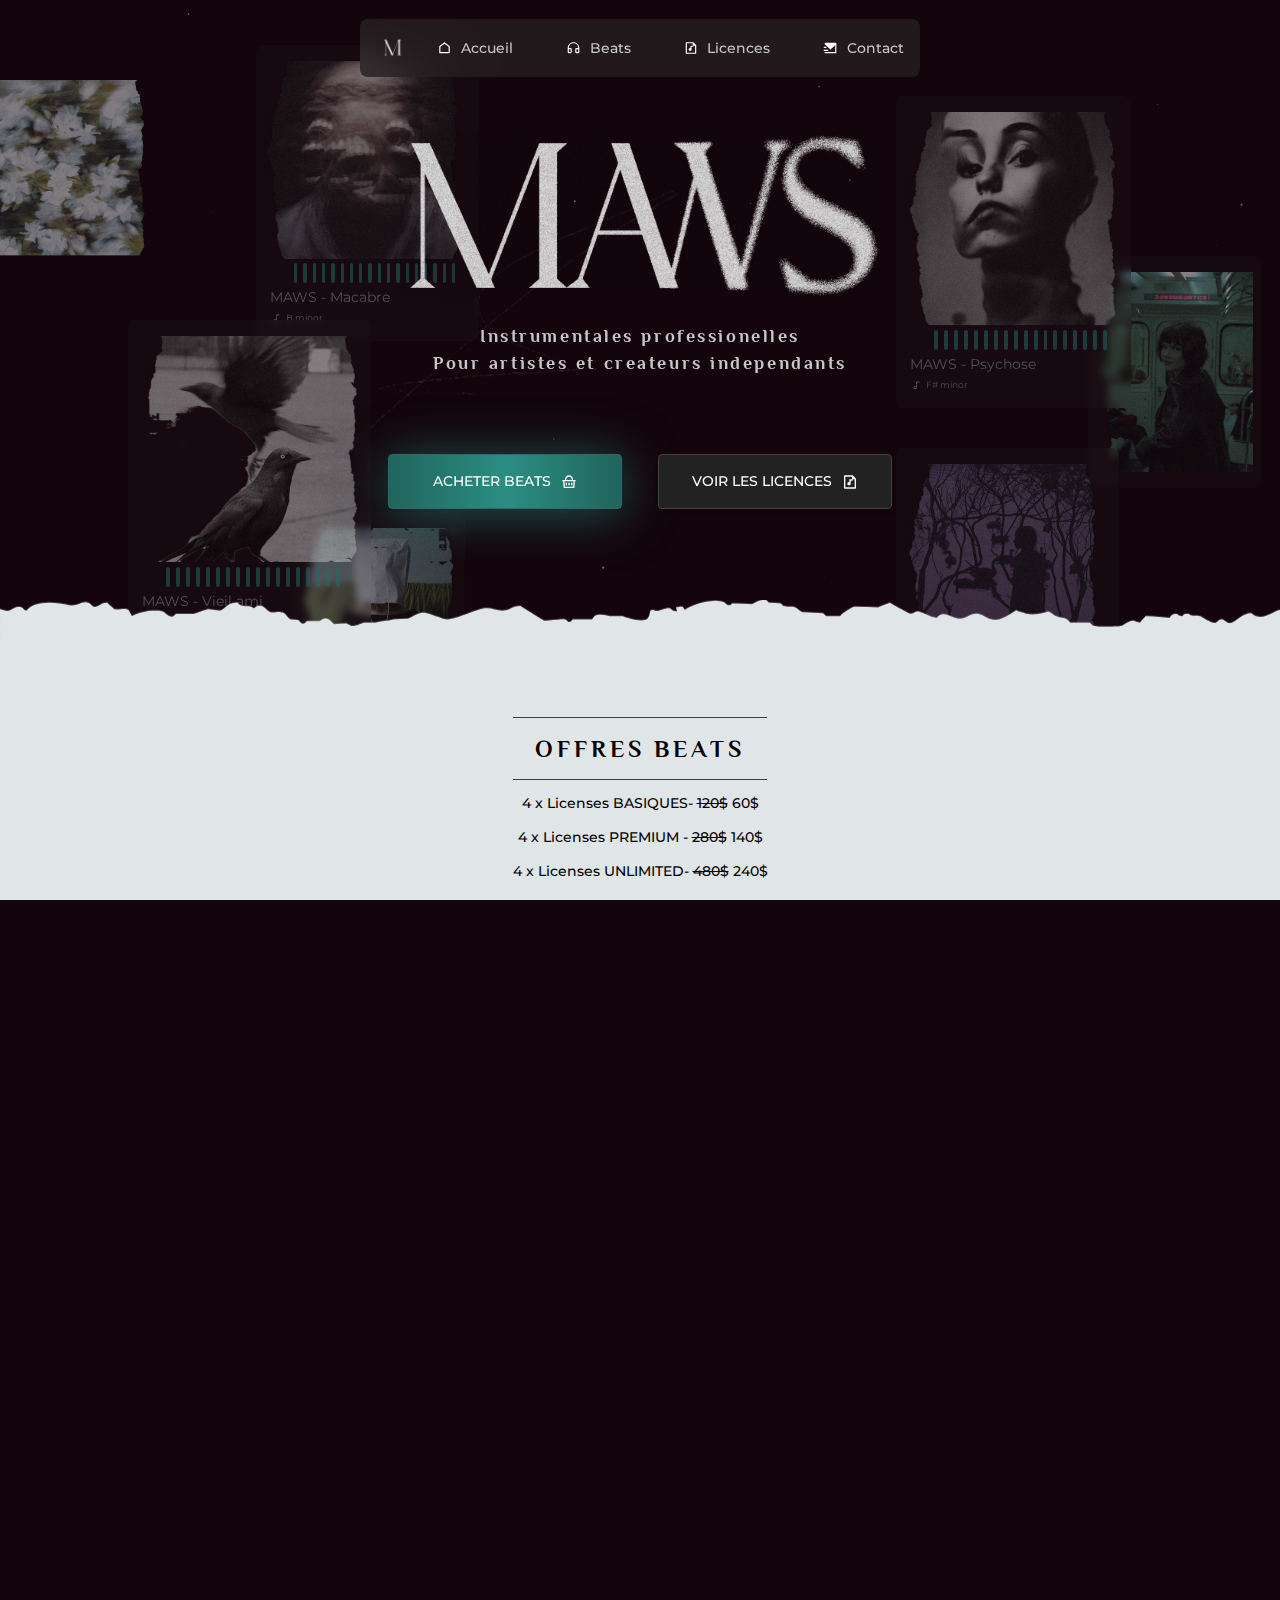
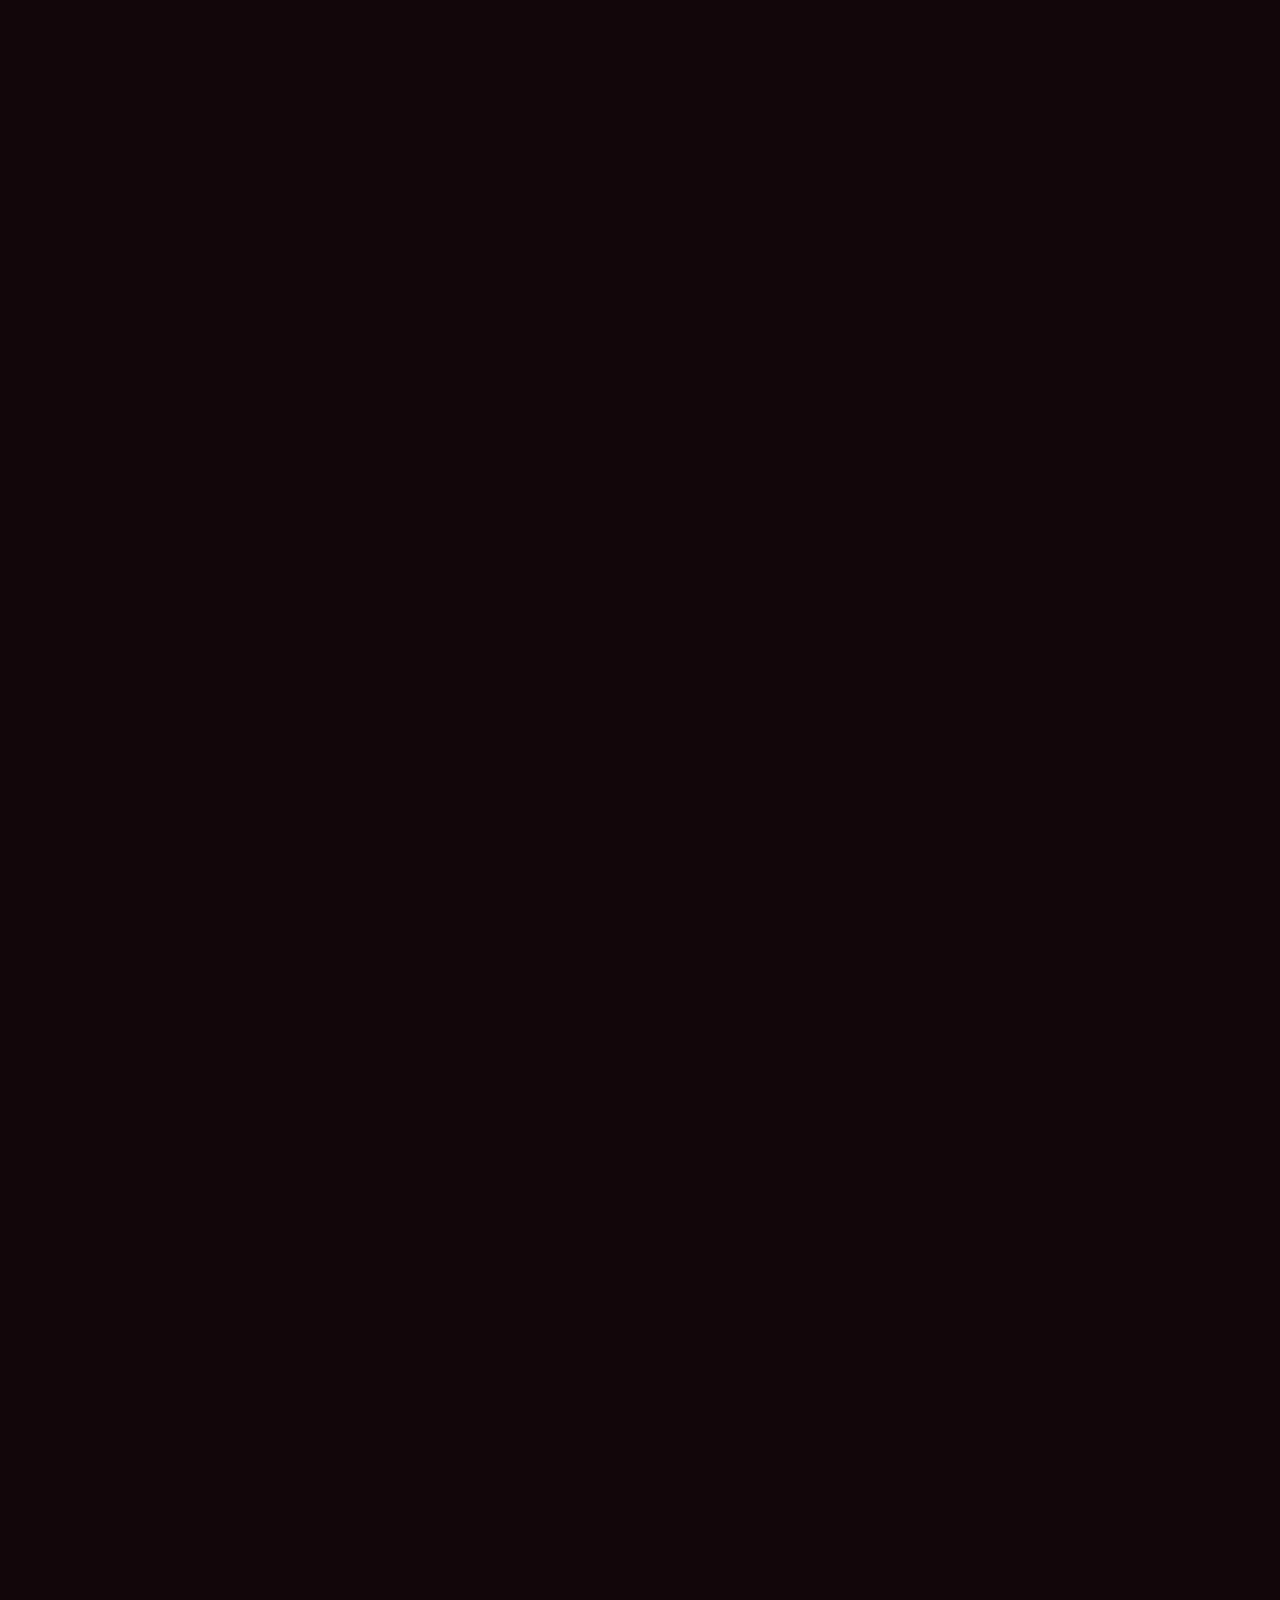
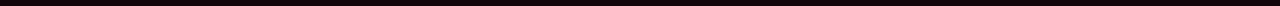
==== index.html @ e6efc9a7 "Initial commit" ====
<!DOCTYPE html>
<html lang="en">
<head>
    <meta charset="UTF-8">
    <meta name="viewport" content="width=device-width, initial-scale=1.0">
    <title>Mawsbeats - Instrumentales professionelles</title>
    <link rel="icon" type="image/x-icon" href="/assets/images/logo.png">
    <link rel="stylesheet" href="./css/style.css">
    <link rel="preconnect" href="https://fonts.googleapis.com">
    <link rel="preconnect" href="https://fonts.gstatic.com" crossorigin>
    <link href="https://fonts.googleapis.com/css2?family=Montserrat:wght@500&display=swap" rel="stylesheet">
    <link href="https://fonts.googleapis.com/css2?family=Philosopher:ital,wght@0,400;0,700;1,400;1,700&
    display=swap" rel="stylesheet">
      <meta name="description" content="Instrumentales professionelles pour artistes et createurs independants">
</head>
<body> 
        <div class="bg"></div>
        <div id="particles-js"></div>
        <script src="particles.js"></script>

        <section class="header-container">

            <header>
                <a href="index.html">
                    <img class="logo" src="/assets/images/logo.webp" alt="">
                </a>

                <div class="items-right">
                    <a href="index.html" class="nav-link responsive-hide">
                        <svg width="17" height="16" viewBox="0 0 17 16" fill="none" xmlns="http://www.w3.org/2000/svg">
                        <g id="Frame">
                        <path id="Vector" d="M14.5156 13.3333C14.5156 13.7015 14.2172 14 13.849 14H3.18229C2.81411 14 2.51562 13.7015 2.51562 13.3333V6.32604C2.51562 6.12031 2.61061 5.92611 2.773 5.79981L8.10636 1.65166C8.34709 1.46442 8.68416 1.46442 8.92489 1.65166L14.2582 5.79981C14.4206 5.92611 14.5156 6.12031 14.5156 6.32604V13.3333ZM13.1823 12.6666V6.6521L8.51562 3.02247L3.84896 6.6521V12.6666H13.1823Z" fill="white"/>
                        </g>
                        </svg>
                        Accueil
                    </a>
                    <a href="#jump-to-beatstarz" class="nav-link">
                        <svg width="17" height="16" viewBox="0 0 17 16" fill="none" xmlns="http://www.w3.org/2000/svg">
                            <g id="Frame">
                            <path id="Vector" d="M8.5153 2.66683C5.56978 2.66683 3.18197 5.05464 3.18197 8.00016H5.18197C5.91835 8.00016 6.5153 8.5971 6.5153 9.3335V12.6668C6.5153 13.4032 5.91835 14.0002 5.18197 14.0002H3.18197C2.44559 14.0002 1.84863 13.4032 1.84863 12.6668V8.00016C1.84863 4.31826 4.8334 1.3335 8.5153 1.3335C12.1972 1.3335 15.182 4.31826 15.182 8.00016V12.6668C15.182 13.4032 14.585 14.0002 13.8486 14.0002H11.8486C11.1122 14.0002 10.5153 13.4032 10.5153 12.6668V9.3335C10.5153 8.5971 11.1122 8.00016 11.8486 8.00016H13.8486C13.8486 5.05464 11.4608 2.66683 8.5153 2.66683ZM3.18197 9.3335V12.6668H5.18197V9.3335H3.18197ZM11.8486 9.3335V12.6668H13.8486V9.3335H11.8486Z" fill="white"/>
                            </g>
                            </svg>                    
                        Beats
                    </a>
                    <a href="licences.html" class="nav-link">
                        <svg width="16" height="16" viewBox="0 0 16 16" fill="none" xmlns="http://www.w3.org/2000/svg">
                            <g id="Frame">
                            <path id="Vector" d="M10.6667 5.33301V6.66634H8.66667V9.66634C8.66667 10.5868 7.92047 11.333 7 11.333C6.07953 11.333 5.33333 10.5868 5.33333 9.66634C5.33333 8.74587 6.07953 7.99967 7 7.99967C7.11413 7.99967 7.2256 8.01114 7.33333 8.03301V5.33301H10V2.66634H3.33333V13.333H12.6667V5.33301H10.6667ZM2 1.99421C2 1.62904 2.29833 1.33301 2.66567 1.33301H10.6667L13.9998 4.66634L14 13.9947C14 14.3656 13.7034 14.6663 13.3377 14.6663H2.66227C2.29651 14.6663 2 14.3628 2 14.0051V1.99421Z" fill="white"/>
                            </g>
                            </svg>
                            
                        Licences
                    </a>
                    <a href="#jump-to-footer" class="nav-link responsive-hide">
                        <svg width="17" height="16" viewBox="0 0 17 16" fill="none" xmlns="http://www.w3.org/2000/svg">
                            <g id="Frame" clip-path="url(#clip0_1729_11267)">
                            <path id="Vector" d="M1.84896 3.66667V2.66227C1.84896 2.29651 2.1525 2 2.51016 2H14.5211C14.8863 2 15.1823 2.29663 15.1823 2.66227V13.3377C15.1823 13.7035 14.8788 14 14.5211 14H2.51016C2.14499 14 1.84896 13.7034 1.84896 13.3377V12.6667H13.849V4.86667L8.51562 9.66667L1.84896 3.66667ZM0.515625 6.66667H3.84896V8H0.515625V6.66667ZM0.515625 10H5.84896V11.3333H0.515625V10Z" fill="white"/>
                            </g>
                            <defs>
                            <clipPath id="clip0_1729_11267">
                            <rect width="16" height="16" fill="white" transform="translate(0.515625)"/>
                            </clipPath>
                            </defs>
                            </svg>                        
                        Contact
                    </a>
                </div>
            </header>

        </section>  

        <section class="hero-banner parallax-wrap">

            <span><img src="/assets/images/1.png" alt=""></span>
            <span>
                <img src="/assets/images/2.png" alt="">
                <ul id="audio-wave">
                    <li></li>
                    <li></li>
                    <li></li>
                    <li></li>
                    <li></li>
                    <li></li>
                    <li></li>
                    <li></li>
                    <li></li>
                    <li></li>
                    <li></li>
                    <li></li>
                    <li></li>
                    <li></li>
                    <li></li>
                    <li></li>
                    <li></li>
                    <li></li>
                </ul>
                <p class="beat-title">MAWS - Macabre</p>
                <div class="key">
                    <svg width="12" height="12" viewBox="0 0 11 10" fill="none" xmlns="http://www.w3.org/2000/svg">
                    <g id="Frame">
                    <path id="Vector" d="M5.62024 5.90294V1.83203H8.71155V2.60486H6.39307V7.24182C6.39307 8.09545 5.70104 8.78748 4.84741 8.78748C3.99377 8.78748 3.30176 8.09545 3.30176 7.24182C3.30176 6.3882 3.99377 5.69617 4.84741 5.69617C5.12895 5.69617 5.39291 5.77144 5.62024 5.90294ZM4.84741 8.01465C5.27424 8.01465 5.62024 7.66866 5.62024 7.24182C5.62024 6.81499 5.27424 6.469 4.84741 6.469C4.42059 6.469 4.07459 6.81499 4.07459 7.24182C4.07459 7.66866 4.42059 8.01465 4.84741 8.01465Z" fill="#515151"/>
                    </g>
                    </svg>
                    <p>B minor</p>
                </div>
            </span>
            <span>
                <img src="/assets/images/3.png" alt="">
                <ul>
                    <li></li>
                    <li></li>
                    <li></li>
                    <li></li>
                    <li></li>
                    <li></li>
                    <li></li>
                    <li></li>
                    <li></li>
                    <li></li>
                    <li></li>
                    <li></li>
                    <li></li>
                    <li></li>
                    <li></li>
                    <li></li>
                    <li></li>
                    <li></li>
                </ul>
                <p class="beat-title">MAWS - Vieil ami</p>
                <div class="key">
                    <svg width="12" height="12" viewBox="0 0 11 10" fill="none" xmlns="http://www.w3.org/2000/svg">
                    <g id="Frame">
                    <path id="Vector" d="M5.62024 5.90294V1.83203H8.71155V2.60486H6.39307V7.24182C6.39307 8.09545 5.70104 8.78748 4.84741 8.78748C3.99377 8.78748 3.30176 8.09545 3.30176 7.24182C3.30176 6.3882 3.99377 5.69617 4.84741 5.69617C5.12895 5.69617 5.39291 5.77144 5.62024 5.90294ZM4.84741 8.01465C5.27424 8.01465 5.62024 7.66866 5.62024 7.24182C5.62024 6.81499 5.27424 6.469 4.84741 6.469C4.42059 6.469 4.07459 6.81499 4.07459 7.24182C4.07459 7.66866 4.42059 8.01465 4.84741 8.01465Z" fill="#515151"/>
                    </g>
                    </svg>
                    <p>D# minor</p>
                </div>
            </span>
            <span><img src="/assets/images/4.png" alt=""></span>
            <span>
                <img src="/assets/images/5.png" alt="">
                <ul>
                    <li></li>
                    <li></li>
                    <li></li>
                    <li></li>
                    <li></li>
                    <li></li>
                    <li></li>
                    <li></li>
                    <li></li>
                    <li></li>
                    <li></li>
                    <li></li>
                    <li></li>
                    <li></li>
                    <li></li>
                    <li></li>
                    <li></li>
                    <li></li>
                </ul>
                <p class="beat-title">MAWS - Psychose</p>
                <div class="key">
                    <svg width="12" height="12" viewBox="0 0 11 10" fill="none" xmlns="http://www.w3.org/2000/svg">
                    <g id="Frame">
                    <path id="Vector" d="M5.62024 5.90294V1.83203H8.71155V2.60486H6.39307V7.24182C6.39307 8.09545 5.70104 8.78748 4.84741 8.78748C3.99377 8.78748 3.30176 8.09545 3.30176 7.24182C3.30176 6.3882 3.99377 5.69617 4.84741 5.69617C5.12895 5.69617 5.39291 5.77144 5.62024 5.90294ZM4.84741 8.01465C5.27424 8.01465 5.62024 7.66866 5.62024 7.24182C5.62024 6.81499 5.27424 6.469 4.84741 6.469C4.42059 6.469 4.07459 6.81499 4.07459 7.24182C4.07459 7.66866 4.42059 8.01465 4.84741 8.01465Z" fill="#515151"/>
                    </g>
                    </svg>
                    <p>F# minor</p>
                </div>
            </span>
            <span><img src="/assets/images/6.png" alt=""></span>
            <span>
                <img src="/assets/images/7.png" alt="">
                <ul>
                    <li></li>
                    <li></li>
                    <li></li>
                    <li></li>
                    <li></li>
                    <li></li>
                    <li></li>
                    <li></li>
                    <li></li>
                    <li></li>
                    <li></li>
                    <li></li>
                    <li></li>
                    <li></li>
                    <li></li>
                    <li></li>
                    <li></li>
                    <li></li>
                </ul>
                <p class="beat-title">MAWS - Faire semblant</p>
                <div class="key">
                    <svg width="12" height="12" viewBox="0 0 11 10" fill="none" xmlns="http://www.w3.org/2000/svg">
                    <g id="Frame">
                    <path id="Vector" d="M5.62024 5.90294V1.83203H8.71155V2.60486H6.39307V7.24182C6.39307 8.09545 5.70104 8.78748 4.84741 8.78748C3.99377 8.78748 3.30176 8.09545 3.30176 7.24182C3.30176 6.3882 3.99377 5.69617 4.84741 5.69617C5.12895 5.69617 5.39291 5.77144 5.62024 5.90294ZM4.84741 8.01465C5.27424 8.01465 5.62024 7.66866 5.62024 7.24182C5.62024 6.81499 5.27424 6.469 4.84741 6.469C4.42059 6.469 4.07459 6.81499 4.07459 7.24182C4.07459 7.66866 4.42059 8.01465 4.84741 8.01465Z" fill="#515151"/>
                    </g>
                    </svg>
                    <p>B minor</p>
                </div>
            </span>

            <img class="scratch1" src="/assets/images/scratch1.png" alt="">

            <img class="banner-img" src="/assets/images/banner-img.webp" alt="">
            <h3>Instrumentales professionelles <br>
                Pour artistes et createurs independants</h3>
            <div class="button-group">
                <a href="#jump-to-beatstarz"  class="primary-btn main-btn">ACHETER BEATS<svg viewBox="0 0 16 16" fill="none" xmlns="http://www.w3.org/2000/svg">
                    <g id="Frame">
                    <path id="Vector" d="M8.00359 1.33301C10.2127 1.33301 12.0036 3.12387 12.0036 5.33301V5.99967H14.6703V7.33301H13.8923L13.3879 13.3883C13.3591 13.7339 13.0702 13.9997 12.7235 13.9997H3.28367C2.93695 13.9997 2.6481 13.7339 2.61931 13.3883L2.11425 7.33301H1.33691V5.99967H4.00358V5.33301C4.00358 3.12387 5.79444 1.33301 8.00359 1.33301ZM12.5543 7.33301H3.45225L3.89691 12.6663H12.1096L12.5543 7.33301ZM8.67026 8.66634V11.333H7.33693V8.66634H8.67026ZM6.00358 8.66634V11.333H4.67025V8.66634H6.00358ZM11.3369 8.66634V11.333H10.0036V8.66634H11.3369ZM8.00359 2.66634C6.57545 2.66634 5.40953 3.78899 5.34018 5.19991L5.33691 5.33301V5.99967H10.6703V5.33301C10.6703 3.90487 9.54759 2.73895 8.13666 2.66961L8.00359 2.66634Z"/>
                    </g>
                    </svg>
                </a>
                <a href="licences.html"  class="secondary-btn">VOIR LES LICENCES<svg viewBox="0 0 16 16" fill="none" xmlns="http://www.w3.org/2000/svg">
                    <g id="Frame">
                    <path id="Vector" d="M10.6667 5.33301V6.66634H8.66667V9.66634C8.66667 10.5868 7.92047 11.333 7 11.333C6.07953 11.333 5.33333 10.5868 5.33333 9.66634C5.33333 8.74587 6.07953 7.99967 7 7.99967C7.11413 7.99967 7.2256 8.01114 7.33333 8.03301V5.33301H10V2.66634H3.33333V13.333H12.6667V5.33301H10.6667ZM2 1.99421C2 1.62904 2.29833 1.33301 2.66567 1.33301H10.6667L13.9998 4.66634L14 13.9947C14 14.3656 13.7034 14.6663 13.3377 14.6663H2.66227C2.29651 14.6663 2 14.3628 2 14.0051V1.99421Z"/>
                    </g>
                    </svg>
                </a>

            </div>

        </section>

        <section class="home-section2" id="jump-to-beatstarz">   
            <div class="section-title">
                <div class="divider-black"></div>
                    <h2>
                        OFFRES BEATS
                    </h2>
                <div class="divider-black"></div>
            </div>
            <p>4 x Licenses BASIQUES- <s>120$</s> 60$</p>
            <p>4 x Licenses PREMIUM - <s>280$</s> 140$</p>
            <p>4 x Licenses UNLIMITED- <s>480$</s> 240$</p>
            <a class="text-btn" href="">
                <svg width="16" height="16" viewBox="0 0 16 16" fill="none" xmlns="http://www.w3.org/2000/svg">
                    <g id="Frame">
                    <path id="Vector" d="M7.99967 14.6663C4.31777 14.6663 1.33301 11.6815 1.33301 7.99967C1.33301 4.31777 4.31777 1.33301 7.99967 1.33301C11.6815 1.33301 14.6663 4.31777 14.6663 7.99967C14.6663 11.6815 11.6815 14.6663 7.99967 14.6663ZM7.99967 13.333C10.9452 13.333 13.333 10.9452 13.333 7.99967C13.333 5.05415 10.9452 2.66634 7.99967 2.66634C5.05415 2.66634 2.66634 5.05415 2.66634 7.99967C2.66634 10.9452 5.05415 13.333 7.99967 13.333ZM7.33301 4.66634H8.66634V5.99967H7.33301V4.66634ZM7.33301 7.33301H8.66634V11.333H7.33301V7.33301Z"/>
                    </g>
                    </svg>                    
                Comment ça marche ?
            </a>
            <iframe src="https://player.beatstars.com/?storeId=124254" width="100%" height="800" style="max-width:1024px;"> -- none -- </iframe>
            <img class="ripped-paper-top" src="/assets/images/rip.svg" alt="">
            <img class="ripped-paper-bottom" src="/assets/images/rip.svg" alt="">
        </section>

        <section class="section-licences">

            <div class="section-title">
                <div class="divider-white"></div>
                    <h2>
                        LICENCES
                    </h2>
                <div class="divider-white"></div>
            </div>

            <img src="/assets/images/scratch2.png" alt="">

            <h4>
                Des licences transparentes<br>pour les artistes independants
            </h4>

            <div class="card-group">
                <div class="pricecard1">
                    <h4>
                        Basic
                    </h4>
                    <h2>
                        30$
                    </h2>
                    <p>non-exclusive</p>
                    <div class="divider"></div>
                    <div class="card-row-container">
                        <div class="card-row">
                            <svg width="17" height="17" viewBox="0 0 17 17" fill="none" xmlns="http://www.w3.org/2000/svg">
                                <g id="Frame">
                                <path id="Vector" d="M7.16746 10.6595L13.2957 4.53125L14.2385 5.47406L7.16746 12.5451L2.9248 8.3025L3.86761 7.3597L7.16746 10.6595Z" fill="white"/>
                                </g>
                                </svg>                            
                            <p>
                                MP3 + WAV sans tags
                            </p>
                        </div>
                        <div class="card-row">
                            <svg width="17" height="17" viewBox="0 0 17 17" fill="none" xmlns="http://www.w3.org/2000/svg">
                                <g id="Frame">
                                <path id="Vector" d="M7.16746 10.6595L13.2957 4.53125L14.2385 5.47406L7.16746 12.5451L2.9248 8.3025L3.86761 7.3597L7.16746 10.6595Z" fill="white"/>
                                </g>
                                </svg>                            
                            <p>
                                Max. 50,OOO streams
                            </p>
                        </div>
                        <div class="card-row">
                            <svg width="17" height="17" viewBox="0 0 17 17" fill="none" xmlns="http://www.w3.org/2000/svg">
                                <g id="Frame">
                                <path id="Vector" d="M7.16746 10.6595L13.2957 4.53125L14.2385 5.47406L7.16746 12.5451L2.9248 8.3025L3.86761 7.3597L7.16746 10.6595Z" fill="white"/>
                                </g>
                                </svg>                            
                            <p>
                                Ventes limitées à 5,000 éditions
                            </p>
                        </div>
                        <div class="card-row">
                            <svg width="17" height="17" viewBox="0 0 17 17" fill="none" xmlns="http://www.w3.org/2000/svg">
                                <g id="Frame">
                                <path id="Vector" d="M7.16746 10.6595L13.2957 4.53125L14.2385 5.47406L7.16746 12.5451L2.9248 8.3025L3.86761 7.3597L7.16746 10.6595Z" fill="white"/>
                                </g>
                                </svg>                            
                            <p>
                                Spotify, iTunes, Apple Music, etc
                            </p>
                        </div>
                        <div class="card-row" id="barred-out">
                            <svg width="17" height="16" viewBox="0 0 17 16" fill="none" xmlns="http://www.w3.org/2000/svg">
                                <g id="Frame">
                                <path id="Vector" d="M8.50047 7.05767L11.8003 3.75781L12.7431 4.70062L9.44327 8.00047L12.7431 11.3003L11.8003 12.2431L8.50047 8.94327L5.20062 12.2431L4.25781 11.3003L7.55767 8.00047L4.25781 4.70062L5.20062 3.75781L8.50047 7.05767Z" fill="white"/>
                                </g>
                                </svg>                       
                            <p>
                                Pistes audio séparées
                            </p>
                        </div>
                        <div class="card-row" id="barred-out">
                            <svg width="17" height="16" viewBox="0 0 17 16" fill="none" xmlns="http://www.w3.org/2000/svg">
                                <g id="Frame">
                                <path id="Vector" d="M8.50047 7.05767L11.8003 3.75781L12.7431 4.70062L9.44327 8.00047L12.7431 11.3003L11.8003 12.2431L8.50047 8.94327L5.20062 12.2431L4.25781 11.3003L7.55767 8.00047L4.25781 4.70062L5.20062 3.75781L8.50047 7.05767Z" fill="white"/>
                                </g>
                                </svg>
                                                          
                            <p>
                                Diffusion radio
                            </p>
                        </div>
                        <div class="card-row" id="barred-out">
                            <svg width="17" height="16" viewBox="0 0 17 16" fill="none" xmlns="http://www.w3.org/2000/svg">
                                <g id="Frame">
                                <path id="Vector" d="M8.50047 7.05767L11.8003 3.75781L12.7431 4.70062L9.44327 8.00047L12.7431 11.3003L11.8003 12.2431L8.50047 8.94327L5.20062 12.2431L4.25781 11.3003L7.55767 8.00047L4.25781 4.70062L5.20062 3.75781L8.50047 7.05767Z" fill="white"/>
                                </g>
                                </svg>
                                                           
                            <p>
                                Performances rémunérées
                            </p>
                        </div>
                        <div class="card-row">
                            <svg width="17" height="17" viewBox="0 0 17 17" fill="none" xmlns="http://www.w3.org/2000/svg">
                                <g id="Frame">
                                <path id="Vector" d="M7.16746 10.6595L13.2957 4.53125L14.2385 5.47406L7.16746 12.5451L2.9248 8.3025L3.86761 7.3597L7.16746 10.6595Z" fill="white"/>
                                </g>
                                </svg>                            
                            <p>
                                Créditer (Prod. by Maws)
                            </p>
                        </div>
                    </div>
                </div>
                <div class="pricecard2">
                    <h4>
                        Premium
                    </h4>
                    <h2>
                        70$
                    </h2>
                    <p>non-exclusive</p>
                    <div class="divider"></div>
                    <div class="card-row-container">
                        <div class="card-row">
                            <svg width="17" height="17" viewBox="0 0 17 17" fill="none" xmlns="http://www.w3.org/2000/svg">
                                <g id="Frame">
                                <path id="Vector" d="M7.16746 10.6595L13.2957 4.53125L14.2385 5.47406L7.16746 12.5451L2.9248 8.3025L3.86761 7.3597L7.16746 10.6595Z" fill="white"/>
                                </g>
                                </svg>                            
                            <p>
                                MP3 + WAV sans tags
                            </p>
                        </div>
                        <div class="card-row">
                            <svg width="17" height="17" viewBox="0 0 17 17" fill="none" xmlns="http://www.w3.org/2000/svg">
                                <g id="Frame">
                                <path id="Vector" d="M7.16746 10.6595L13.2957 4.53125L14.2385 5.47406L7.16746 12.5451L2.9248 8.3025L3.86761 7.3597L7.16746 10.6595Z" fill="white"/>
                                </g>
                                </svg>                            
                            <p>
                                Max. 200,OOO streams
                            </p>
                        </div>
                        <div class="card-row">
                            <svg width="17" height="17" viewBox="0 0 17 17" fill="none" xmlns="http://www.w3.org/2000/svg">
                                <g id="Frame">
                                <path id="Vector" d="M7.16746 10.6595L13.2957 4.53125L14.2385 5.47406L7.16746 12.5451L2.9248 8.3025L3.86761 7.3597L7.16746 10.6595Z" fill="white"/>
                                </g>
                                </svg>                            
                            <p>
                                Ventes limitées à 10,000 éditions
                            </p>
                        </div>
                        <div class="card-row">
                            <svg width="17" height="17" viewBox="0 0 17 17" fill="none" xmlns="http://www.w3.org/2000/svg">
                                <g id="Frame">
                                <path id="Vector" d="M7.16746 10.6595L13.2957 4.53125L14.2385 5.47406L7.16746 12.5451L2.9248 8.3025L3.86761 7.3597L7.16746 10.6595Z" fill="white"/>
                                </g>
                                </svg>                            
                            <p>
                                Spotify, iTunes, Apple Music, etc
                            </p>
                        </div>
                        <div class="card-row">
                            <svg width="17" height="17" viewBox="0 0 17 17" fill="none" xmlns="http://www.w3.org/2000/svg">
                                <g id="Frame">
                                <path id="Vector" d="M7.16746 10.6595L13.2957 4.53125L14.2385 5.47406L7.16746 12.5451L2.9248 8.3025L3.86761 7.3597L7.16746 10.6595Z" fill="white"/>
                                </g>
                                </svg>                            
                            <p>
                                Pistes audio séparées
                            </p>
                        </div>
                        <div class="card-row">
                            <svg width="17" height="17" viewBox="0 0 17 17" fill="none" xmlns="http://www.w3.org/2000/svg">
                                <g id="Frame">
                                <path id="Vector" d="M7.16746 10.6595L13.2957 4.53125L14.2385 5.47406L7.16746 12.5451L2.9248 8.3025L3.86761 7.3597L7.16746 10.6595Z" fill="white"/>
                                </g>
                                </svg>                            
                            <p>
                                Diffusion radio (2 stations)
                            </p>
                        </div>
                        <div class="card-row">
                            <svg width="17" height="17" viewBox="0 0 17 17" fill="none" xmlns="http://www.w3.org/2000/svg">
                                <g id="Frame">
                                <path id="Vector" d="M7.16746 10.6595L13.2957 4.53125L14.2385 5.47406L7.16746 12.5451L2.9248 8.3025L3.86761 7.3597L7.16746 10.6595Z" fill="white"/>
                                </g>
                                </svg>                            
                            <p>
                                Performances rémunérées
                            </p>
                        </div>
                        <div class="card-row">
                            <svg width="17" height="17" viewBox="0 0 17 17" fill="none" xmlns="http://www.w3.org/2000/svg">
                                <g id="Frame">
                                <path id="Vector" d="M7.16746 10.6595L13.2957 4.53125L14.2385 5.47406L7.16746 12.5451L2.9248 8.3025L3.86761 7.3597L7.16746 10.6595Z" fill="white"/>
                                </g>
                                </svg>                            
                            <p>
                                Créditer (Prod. by Maws)
                            </p>
                        </div>
                    </div>
 
                    <div class="popular-banner">
                        <p>La + populaire</p>
                        <svg width="16" height="16" viewBox="0 0 16 16" fill="none" xmlns="http://www.w3.org/2000/svg">
                            <g id="Frame">
                            <path id="Vector" d="M8 15.3333C10.7614 15.3333 13 13.0947 13 10.3333C13 9.75633 12.8465 9.20213 12.6667 8.6864C11.5555 9.78433 10.7111 10.3333 10.1333 10.3333C12.7969 5.66667 11.3333 3.66667 7.33333 1C7.66667 4.33301 5.46935 5.84917 4.57453 6.69107C3.60524 7.603 3 8.89747 3 10.3333C3 13.0947 5.23857 15.3333 8 15.3333ZM8.47293 3.48999C10.6341 5.32352 10.6444 6.7482 8.97533 9.6724C8.468 10.5613 9.10987 11.6667 10.1333 11.6667C10.5923 11.6667 11.0561 11.5328 11.5459 11.2701C11.1319 12.8413 9.70127 14 8 14C5.97495 14 4.33333 12.3584 4.33333 10.3333C4.33333 9.3072 4.75519 8.35173 5.48817 7.66213C5.57217 7.58313 5.99833 7.2054 6.01651 7.18907C6.29908 6.93473 6.53187 6.71087 6.76193 6.46451C7.5822 5.58621 8.1714 4.61087 8.47293 3.48999Z" fill="white"/>
                            </g>
                            </svg>                            
                    </div>
                </div>
                <div class="pricecard3">
                    <h4>
                        Illimité
                    </h4>
                    <h2>
                        120$
                    </h2>
                    <p>non-exclusive</p>
                    <div class="divider"></div>
                    <div class="card-row-container">
                        <div class="card-row">
                            <svg width="17" height="17" viewBox="0 0 17 17" fill="none" xmlns="http://www.w3.org/2000/svg">
                                <g id="Frame">
                                <path id="Vector" d="M7.16746 10.6595L13.2957 4.53125L14.2385 5.47406L7.16746 12.5451L2.9248 8.3025L3.86761 7.3597L7.16746 10.6595Z" fill="white"/>
                                </g>
                                </svg>                            
                            <p>
                                MP3 + WAV sans tags
                            </p>
                        </div>
                        <div class="card-row">
                            <svg width="17" height="17" viewBox="0 0 17 17" fill="none" xmlns="http://www.w3.org/2000/svg">
                                <g id="Frame">
                                <path id="Vector" d="M7.16746 10.6595L13.2957 4.53125L14.2385 5.47406L7.16746 12.5451L2.9248 8.3025L3.86761 7.3597L7.16746 10.6595Z" fill="white"/>
                                </g>
                                </svg>                            
                            <p>
                                Streams illimités
                            </p>
                        </div>
                        <div class="card-row">
                            <svg width="17" height="17" viewBox="0 0 17 17" fill="none" xmlns="http://www.w3.org/2000/svg">
                                <g id="Frame">
                                <path id="Vector" d="M7.16746 10.6595L13.2957 4.53125L14.2385 5.47406L7.16746 12.5451L2.9248 8.3025L3.86761 7.3597L7.16746 10.6595Z" fill="white"/>
                                </g>
                                </svg>                            
                            <p>
                                Ventes illimités
                            </p>
                        </div>
                        <div class="card-row">
                            <svg width="17" height="17" viewBox="0 0 17 17" fill="none" xmlns="http://www.w3.org/2000/svg">
                                <g id="Frame">
                                <path id="Vector" d="M7.16746 10.6595L13.2957 4.53125L14.2385 5.47406L7.16746 12.5451L2.9248 8.3025L3.86761 7.3597L7.16746 10.6595Z" fill="white"/>
                                </g>
                                </svg>                            
                            <p>
                                Spotify, iTunes, Apple Music, etc
                            </p>
                        </div>
                        <div class="card-row">
                            <svg width="17" height="17" viewBox="0 0 17 17" fill="none" xmlns="http://www.w3.org/2000/svg">
                                <g id="Frame">
                                <path id="Vector" d="M7.16746 10.6595L13.2957 4.53125L14.2385 5.47406L7.16746 12.5451L2.9248 8.3025L3.86761 7.3597L7.16746 10.6595Z" fill="white"/>
                                </g>
                                </svg>                            
                            <p>
                                Pistes audio séparées
                            </p>
                        </div>
                        <div class="card-row">
                            <svg width="17" height="17" viewBox="0 0 17 17" fill="none" xmlns="http://www.w3.org/2000/svg">
                                <g id="Frame">
                                <path id="Vector" d="M7.16746 10.6595L13.2957 4.53125L14.2385 5.47406L7.16746 12.5451L2.9248 8.3025L3.86761 7.3597L7.16746 10.6595Z" fill="white"/>
                                </g>
                                </svg>                            
                            <p>
                                Diffusion radio illimitées  
                            </p>
                        </div>
                        <div class="card-row">
                            <svg width="17" height="17" viewBox="0 0 17 17" fill="none" xmlns="http://www.w3.org/2000/svg">
                                <g id="Frame">
                                <path id="Vector" d="M7.16746 10.6595L13.2957 4.53125L14.2385 5.47406L7.16746 12.5451L2.9248 8.3025L3.86761 7.3597L7.16746 10.6595Z" fill="white"/>
                                </g>
                                </svg>                            
                            <p>
                                Performances rémunérées
                            </p>
                        </div>
                        <div class="card-row">
                            <svg width="17" height="17" viewBox="0 0 17 17" fill="none" xmlns="http://www.w3.org/2000/svg">
                                <g id="Frame">
                                <path id="Vector" d="M7.16746 10.6595L13.2957 4.53125L14.2385 5.47406L7.16746 12.5451L2.9248 8.3025L3.86761 7.3597L7.16746 10.6595Z" fill="white"/>
                                </g>
                                </svg>                            
                            <p>
                                Créditer (Prod. by Maws)
                            </p>
                        </div>
                    </div>
                </div>
            </div>

            <a href="licences.html" class="primary-btn">EN SAVOIR PLUS<svg width="16" height="16" viewBox="0 0 16 16" fill="none" xmlns="http://www.w3.org/2000/svg">
                <g id="Frame">
                <path id="Vector" d="M8.00053 2C11.5953 2 14.5859 4.58651 15.2129 8C14.5859 11.4135 11.5953 14 8.00053 14C4.40574 14 1.41509 11.4135 0.788086 8C1.41509 4.58651 4.40574 2 8.00053 2ZM8.00053 12.6667C10.8243 12.6667 13.2405 10.7013 13.8521 8C13.2405 5.29869 10.8243 3.33333 8.00053 3.33333C5.17673 3.33333 2.76047 5.29869 2.14885 8C2.76047 10.7013 5.17673 12.6667 8.00053 12.6667ZM8.00053 11C6.34365 11 5.0005 9.65687 5.0005 8C5.0005 6.34315 6.34365 5 8.00053 5C9.65733 5 11.0005 6.34315 11.0005 8C11.0005 9.65687 9.65733 11 8.00053 11ZM8.00053 9.66667C8.92099 9.66667 9.66719 8.92047 9.66719 8C9.66719 7.07953 8.92099 6.33333 8.00053 6.33333C7.08006 6.33333 6.33383 7.07953 6.33383 8C6.33383 8.92047 7.08006 9.66667 8.00053 9.66667Z"/>
                </g>
                </svg>
                
                </a>
                <img class="flowers-left1" src="/assets/images/cherry blossom left.png" alt="">
                <img class="flowers-right1" src="/assets/images/cherry blossom right.png" alt="">
        </section>

        <footer id="jump-to-footer">
            <div class="section-title">
                <div class="divider-white"></div>
                    <h2>
                        CONTACT
                    </h2>
                <div class="divider-white"></div>
            </div>
            
            <div class="social-links">
                <a href="https://www.instagram.com/mawsbeats/" target="_blank"><svg width="25" height="24" viewBox="0 0 25 24" fill="none" xmlns="http://www.w3.org/2000/svg">
                    <path id="instagram-logo" d="M7.63173 0.0839254C6.35492 0.144166 5.48299 0.347926 4.72074 0.647447C3.93186 0.954889 3.26321 1.36745 2.59792 2.03513C1.93264 2.70281 1.52295 3.37194 1.21767 4.16202C0.922225 4.92594 0.722063 5.79859 0.665663 7.07611C0.609262 8.35363 0.596782 8.76428 0.603022 12.023C0.609262 15.2817 0.623662 15.6902 0.685583 16.9704C0.746543 18.2469 0.949585 19.1186 1.24911 19.8811C1.55703 20.67 1.96912 21.3384 2.63704 22.0039C3.30497 22.6694 3.97362 23.0782 4.76562 23.3839C5.52883 23.6789 6.40172 23.88 7.67901 23.9359C8.95631 23.9918 9.36743 24.0048 12.6252 23.9986C15.883 23.9923 16.2932 23.9779 17.5731 23.9172C18.853 23.8565 19.7202 23.652 20.4829 23.3539C21.2718 23.0453 21.9407 22.6339 22.6057 21.9658C23.2708 21.2976 23.6802 20.628 23.9853 19.8374C24.2809 19.0742 24.4818 18.2013 24.5373 16.925C24.5932 15.6441 24.6064 15.2352 24.6001 11.9769C24.5939 8.71868 24.5793 8.31019 24.5185 7.03051C24.4578 5.75083 24.2545 4.88178 23.9553 4.11882C23.6469 3.32994 23.2353 2.66201 22.5676 1.99601C21.8999 1.33001 21.2298 0.920808 20.4395 0.616487C19.6758 0.321046 18.8034 0.119686 17.5261 0.0644854C16.2488 0.00928517 15.8377 -0.00487488 12.5787 0.00136514C9.31967 0.00760516 8.91167 0.0215252 7.63173 0.0839254ZM7.77189 21.7771C6.60188 21.7262 5.9666 21.5318 5.54323 21.3691C4.98259 21.1531 4.58322 20.892 4.1613 20.4742C3.73937 20.0563 3.48017 19.6555 3.26129 19.0961C3.09689 18.6727 2.89889 18.0381 2.84416 16.8681C2.78464 15.6036 2.77216 15.2239 2.7652 12.0201C2.75824 8.81636 2.77048 8.43715 2.82592 7.17211C2.87584 6.00307 3.07145 5.36706 3.23393 4.94394C3.44993 4.38258 3.71009 3.98394 4.1289 3.56226C4.5477 3.14058 4.94731 2.8809 5.50723 2.66201C5.93012 2.49689 6.56468 2.30057 7.73421 2.24489C8.99975 2.18489 9.37895 2.17289 12.5823 2.16593C15.7856 2.15897 16.1657 2.17097 17.4318 2.22665C18.6008 2.27753 19.2371 2.47121 19.6597 2.63465C20.2206 2.85066 20.6197 3.1101 21.0414 3.52962C21.4631 3.94914 21.723 4.3473 21.9419 4.90842C22.1072 5.3301 22.3036 5.96443 22.3588 7.13467C22.419 8.4002 22.4327 8.77964 22.4384 11.9827C22.4442 15.1857 22.4329 15.5661 22.3775 16.8307C22.3264 18.0007 22.1324 18.6362 21.9695 19.0601C21.7535 19.6205 21.4931 20.0201 21.074 20.4415C20.655 20.863 20.2559 21.1226 19.6957 21.3415C19.2733 21.5064 18.638 21.7032 17.4694 21.7589C16.2039 21.8184 15.8247 21.8309 12.6202 21.8378C9.41567 21.8448 9.03767 21.8318 7.77213 21.7771M17.5546 5.58642C17.5551 5.87125 17.64 6.14954 17.7987 6.38609C17.9573 6.62265 18.1826 6.80684 18.4459 6.91538C18.7092 7.02391 18.9989 7.05192 19.2781 6.99585C19.5574 6.93978 19.8137 6.80216 20.0148 6.60039C20.2158 6.39862 20.3525 6.14176 20.4075 5.8623C20.4626 5.58285 20.4335 5.29334 20.324 5.03041C20.2145 4.76747 20.0295 4.54291 19.7923 4.38514C19.5552 4.22736 19.2766 4.14345 18.9918 4.14402C18.6099 4.14478 18.244 4.29716 17.9745 4.56765C17.705 4.83814 17.554 5.20459 17.5546 5.58642ZM6.44012 12.012C6.44684 15.4152 9.21071 18.1677 12.6132 18.1613C16.0157 18.1548 18.7702 15.3912 18.7638 11.988C18.7573 8.58475 15.9927 5.83147 12.5897 5.83819C9.18671 5.84491 6.43364 8.60924 6.44012 12.012ZM8.60158 12.0076C8.60002 11.2165 8.83309 10.4427 9.27133 9.78399C9.70956 9.12531 10.3333 8.61137 11.0636 8.30717C11.7939 8.00296 12.5981 7.92216 13.3743 8.07496C14.1506 8.22777 14.8641 8.60733 15.4246 9.16565C15.9851 9.72396 16.3675 10.436 16.5234 11.2116C16.6793 11.9872 16.6017 12.7917 16.3003 13.5232C15.999 14.2547 15.4876 14.8804 14.8306 15.3213C14.1737 15.7621 13.4008 15.9983 12.6096 15.9998C12.0843 16.0009 11.5639 15.8985 11.0782 15.6985C10.5924 15.4985 10.1508 15.2047 9.77865 14.834C9.40646 14.4632 9.11094 14.0228 8.90897 13.5379C8.70701 13.0529 8.60256 12.533 8.60158 12.0076Z" fill="#E0E5E7"/>
                    </svg></a>
                <a href="https://www.beatstars.com/maws" target="_blank"><svg width="25" height="24" viewBox="0 0 25 24" fill="none" xmlns="http://www.w3.org/2000/svg">
                    <path id="beatstarz-logo" d="M22.5444 11.9599L23.8352 13.2076L24.3999 13.7711C24.5209 13.8919 24.5612 14.0126 24.5612 14.1736V15.7836V21.5795C24.5612 21.7405 24.5209 21.8613 24.3999 21.982C23.8286 22.5118 23.277 23.0622 22.7461 23.6322C22.6251 23.753 22.5444 23.7932 22.3831 23.7932H0.843579H0.601562V0.207031H0.924251H10.4032H22.3024C22.5041 0.207031 22.6251 0.247281 22.7864 0.408279L24.4402 2.05851C24.4806 2.09876 24.5209 2.13901 24.5612 2.21951C24.6016 2.25976 24.6016 2.34025 24.6016 2.42075V9.94741C24.6016 10.0682 24.5612 10.1889 24.4402 10.2694C23.8824 10.7858 23.3442 11.3228 22.8268 11.8794C22.7058 11.7989 22.6251 11.8794 22.5444 11.9599ZM19.5192 19.8085C19.5192 19.7683 19.5192 19.728 19.5595 19.728V15.0591C19.5595 14.9383 19.5192 14.8981 19.4385 14.8176L18.7125 14.1334C18.5915 14.0126 18.5108 13.9724 18.3495 13.9724H15.4453H15.1629C15.2032 14.0931 15.2032 14.1736 15.2436 14.2944L16.3327 17.4741C16.3327 17.5143 16.373 17.5948 16.373 17.6753L12.2587 15.1396L8.14442 17.6753L8.10408 17.6351L9.63686 13.0869L5.56291 10.0682V19.8085H19.5192ZM5.56291 9.98766H5.84526H10.4436C10.6856 9.98766 10.6856 9.98766 10.7663 9.74616L12.1377 5.64071C12.178 5.56021 12.178 5.47971 12.2587 5.35897L13.8318 9.94741H13.9528H18.4301C18.5511 9.94741 18.6318 9.90716 18.7125 9.82666L19.4385 9.10217C19.4789 9.06192 19.5192 9.02167 19.5595 8.94117C19.5999 8.86067 19.5999 8.82042 19.5999 8.73992V4.27223V4.07098C19.5595 4.07098 19.5595 4.03073 19.5192 4.03073H5.84526H5.72425H5.68391L5.64358 4.07098L5.56291 9.98766Z" fill="#E0E5E7"/>
                </svg></a>
                <a href="https://www.youtube.com/channel/UCUQKOyqP4JCMqfsDd23_H4g" target="_blank"><svg width="25" height="18" viewBox="0 0 25 18" fill="none" xmlns="http://www.w3.org/2000/svg">
                    <g id="youtube-logo">
                    <path d="M24.1002 3.24375C23.8242 2.21493 23.011 1.40457 21.9784 1.12961C20.1067 0.629883 12.6016 0.629883 12.6016 0.629883C12.6016 0.629883 5.09659 0.629883 3.2249 1.12961C2.19236 1.40457 1.37906 2.21493 1.10309 3.24375C0.601562 5.10867 0.601562 8.99952 0.601562 8.99952C0.601562 8.99952 0.601562 12.8905 1.10309 14.7554C1.37906 15.7841 2.19236 16.5945 3.2249 16.8694C5.09659 17.3693 12.6016 17.3693 12.6016 17.3693C12.6016 17.3693 20.1067 17.3693 21.9784 16.8694C23.011 16.5945 23.8242 15.7841 24.1002 14.7554C24.6016 12.8905 24.6016 8.99952 24.6016 8.99952C24.6016 8.99952 24.6016 5.10867 24.1002 3.24375Z" fill="#E0E5E7"/>
                    <path d="M10.2016 12.5866V5.41255L16.4368 8.99962L10.2016 12.5866Z" fill="#13050B"/>
                    </g>
                </svg></a>                
            </div>


            <input class="email" onclick="myFunction()" type="text" value="mawsonthebeat@gmail.com" id="myInput" readonly>
            <div class="snackbar-container">
                <div id="snackbar">Email copié</div>
            </div>

            <div class="footer-links">
                <div class="items-left">
                    <a href="#jump-to-beatstarz" class="nav-link">
                        <svg width="17" height="16" viewBox="0 0 17 16" fill="none" xmlns="http://www.w3.org/2000/svg">
                            <g id="Frame">
                            <path id="Vector" d="M8.5153 2.66683C5.56978 2.66683 3.18197 5.05464 3.18197 8.00016H5.18197C5.91835 8.00016 6.5153 8.5971 6.5153 9.3335V12.6668C6.5153 13.4032 5.91835 14.0002 5.18197 14.0002H3.18197C2.44559 14.0002 1.84863 13.4032 1.84863 12.6668V8.00016C1.84863 4.31826 4.8334 1.3335 8.5153 1.3335C12.1972 1.3335 15.182 4.31826 15.182 8.00016V12.6668C15.182 13.4032 14.585 14.0002 13.8486 14.0002H11.8486C11.1122 14.0002 10.5153 13.4032 10.5153 12.6668V9.3335C10.5153 8.5971 11.1122 8.00016 11.8486 8.00016H13.8486C13.8486 5.05464 11.4608 2.66683 8.5153 2.66683ZM3.18197 9.3335V12.6668H5.18197V9.3335H3.18197ZM11.8486 9.3335V12.6668H13.8486V9.3335H11.8486Z" fill="white"/>
                            </g>
                            </svg>                    
                        Beats
                    </a>
                    <a href="licences.html" class="nav-link">
                        <svg width="16" height="16" viewBox="0 0 16 16" fill="none" xmlns="http://www.w3.org/2000/svg">
                            <g id="Frame">
                            <path id="Vector" d="M10.6667 5.33301V6.66634H8.66667V9.66634C8.66667 10.5868 7.92047 11.333 7 11.333C6.07953 11.333 5.33333 10.5868 5.33333 9.66634C5.33333 8.74587 6.07953 7.99967 7 7.99967C7.11413 7.99967 7.2256 8.01114 7.33333 8.03301V5.33301H10V2.66634H3.33333V13.333H12.6667V5.33301H10.6667ZM2 1.99421C2 1.62904 2.29833 1.33301 2.66567 1.33301H10.6667L13.9998 4.66634L14 13.9947C14 14.3656 13.7034 14.6663 13.3377 14.6663H2.66227C2.29651 14.6663 2 14.3628 2 14.0051V1.99421Z" fill="white"/>
                            </g>
                            </svg>
                            
                        Licences
                    </a>
                </div>

                <p>@2023 Maws - All Right Reserved.</p>
            </div>

        </footer>

        <script src="app.js"></script>
</body>
</html>
---- css/style.css ----
/*
  1. Use a more-intuitive box-sizing model.
*/
*, *::before, *::after {
  -webkit-box-sizing: border-box;
          box-sizing: border-box;
}

/*
  2. Remove default margin
*/
* {
  margin: 0;
}

/*
  3. Allow percentage-based heights in the application
*/
html, body {
  height: 100%;
  overflow-x: hidden;
  position: relative;
}

/*
  Typographic tweaks!
  4. Add accessible line-height
  5. Improve text rendering
*/
body {
  line-height: 1.5;
  -webkit-font-smoothing: antialiased;
}

/*
  6. Improve media defaults
*/
img, picture, video, canvas, svg {
  display: block;
  max-width: 100%;
}

/*
  7. Remove built-in form typography styles
*/
input, button, textarea, select {
  font: inherit;
}

/*
  8. Avoid text overflows
*/
p, h1, h2, h3, h4, h5, h6 {
  overflow-wrap: break-word;
}

/*
  9. Create a root stacking context
*/
#root, #__next {
  isolation: isolate;
}

@media (max-width: 1200px) {
  .parallax-wrap span:nth-child(1) {
    --shift: 3;
    left: -2%;
    top: 10%;
  }
  .parallax-wrap span:nth-child(2) {
    --shift: 1;
    left: 80% !important;
    top: 30% !important;
  }
  .parallax-wrap span:nth-child(3) {
    --shift:3;
    left: -2% !important;
    top: 50%;
  }
  .parallax-wrap span:nth-child(4) {
    --shift: 1;
    left: 50% !important;
    top: 80%;
  }
  .parallax-wrap span:nth-child(5) {
    display: none;
    --shift: 1;
    left: 70%;
    top: 15%;
  }
  .parallax-wrap span:nth-child(6) {
    --shift: 3;
    left: 85%;
    top: 40%;
    display: none;
  }
  .parallax-wrap span:nth-child(7) {
    display: none;
    --shift: 1;
    left: 70%;
    top: 70%;
  }
  iframe {
    width: 80%;
  }
  #r2 {
    bottom: -12vw !important;
  }
  .hero-banner {
    height: 60vw !important;
  }
}
@media (max-width: 990px) {
  .hero-banner {
    height: 80vw !important;
  }
}
@media (max-width: 750px) {
  .hero-banner {
    height: 100vw !important;
  }
}
@media (max-width: 528px) {
  header {
    z-index: 100 !important;
    display: -webkit-box;
    display: -ms-flexbox;
    display: flex;
    -webkit-box-align: center;
        -ms-flex-align: center;
            align-items: center;
    -webkit-box-pack: justify !important;
        -ms-flex-pack: justify !important;
            justify-content: space-between !important;
    margin-top: 1vw;
    width: 95% !important;
    padding: 0 !important;
  }
  header .items-right {
    margin-right: 5vw;
  }
  header .items-right svg {
    height: 10vw !important;
  }
  header .items-right .responsive-hide {
    display: none !important;
  }
  .hero-banner {
    height: 100vh !important;
    gap: 10vw !important;
  }
  .hero-banner .banner-img {
    width: 90vw !important;
  }
  .hero-banner .button-group {
    -webkit-box-orient: vertical;
    -webkit-box-direction: normal;
        -ms-flex-direction: column;
            flex-direction: column;
    gap: 8vw !important;
  }
  .hero-banner .button-group .main-btn:hover {
    background: -webkit-gradient(linear, left top, right top, from(rgba(36, 120, 110, 0.84)), color-stop(50%, #2B8E82), to(rgba(36, 119, 109, 0.84))) !important;
    background: linear-gradient(90deg, rgba(36, 120, 110, 0.84) 0%, #2B8E82 50%, rgba(36, 119, 109, 0.84) 100%) !important;
    -webkit-transform: translatey(0px);
            transform: translatey(0px);
    color: #FFFFFF;
  }
  .hero-banner .button-group .main-btn:hover svg {
    fill: white !important;
  }
  .parallax-wrap span {
    height: -webkit-fit-content !important;
    height: -moz-fit-content !important;
    height: fit-content !important;
  }
  .parallax-wrap span img {
    height: 40vw !important;
    width: auto;
  }
  .parallax-wrap span ul {
    margin-left: -10vw !important;
  }
  .parallax-wrap span:nth-child(1) {
    --shift: 3;
    left: -2%;
    top: 10%;
  }
  .parallax-wrap span:nth-child(2) {
    --shift: 1;
    left: 80% !important;
    top: 30% !important;
  }
  .parallax-wrap span:nth-child(3) {
    --shift:3;
    left: -25% !important;
    top: 50%;
  }
  .parallax-wrap span:nth-child(4) {
    --shift: 1;
    left: 20%;
    top: 80%;
  }
  .parallax-wrap span:nth-child(5) {
    display: none;
    --shift: 1;
    left: 70%;
    top: 15%;
  }
  .parallax-wrap span:nth-child(6) {
    --shift: 3;
    left: 85%;
    top: 40%;
    display: none;
  }
  .parallax-wrap span:nth-child(7) {
    display: none;
    --shift: 1;
    left: 70%;
    top: 70%;
  }
  .home-section2 {
    padding-top: 20vw !important;
  }
  .home-section2 iframe {
    width: 320px;
    border-radius: 4px;
  }
  .home-section2 .ripped-paper-top {
    position: absolute;
    top: -1% !important;
    width: 100vw !important;
    -webkit-transform: rotate(180deg);
            transform: rotate(180deg);
    z-index: -1;
  }
  .section-licences {
    margin-top: 10vw;
    gap: 15vw !important;
  }
  .section-licences .pricecard1 {
    background: #222222 !important;
  }
  .section-licences .pricecard2 {
    background: #222222 !important;
  }
  .section-licences .pricecard3 {
    background: #222222 !important;
  }
  .section-licences .flowers-left1 {
    position: absolute;
    left: -30% !important;
    top: 40% !important;
  }
  .section-licences .flowers-right1 {
    position: absolute;
    right: -20% !important;
    top: 13% !important;
  }
  footer {
    gap: 10vw !important;
  }
  footer .social-links {
    gap: 10vw !important;
  }
  footer .footer-links {
    -webkit-box-orient: vertical;
    -webkit-box-direction: normal;
        -ms-flex-direction: column;
            flex-direction: column;
    gap: 10vw;
  }
  footer .footer-links .items-left {
    margin-top: -8vw;
    gap: 8vw !important;
    -webkit-box-orient: vertical;
    -webkit-box-direction: normal;
        -ms-flex-direction: column;
            flex-direction: column;
  }
  .section-info-licences {
    margin-top: 20vw;
    gap: 20vw !important;
  }
  .section-info-licences .flowers-left2 {
    z-index: 10;
    left: -30% !important;
    bottom: 33% !important;
  }
  .section-info-licences .flowers-right2 {
    right: -28% !important;
    top: 10% !important;
  }
}
.primary-btn {
  display: -webkit-box;
  display: -ms-flexbox;
  display: flex;
  width: 234px;
  padding: 16px 8px;
  -webkit-box-pack: center;
      -ms-flex-pack: center;
          justify-content: center;
  -webkit-box-align: center;
      -ms-flex-align: center;
          align-items: center;
  gap: 10px;
  border-radius: 4px;
  border: 1px solid #2F696D;
  background: -webkit-gradient(linear, left top, right top, from(rgba(36, 120, 110, 0.84)), color-stop(50%, #2B8E82), to(rgba(36, 119, 109, 0.84)));
  background: linear-gradient(90deg, rgba(36, 120, 110, 0.84) 0%, #2B8E82 50%, rgba(36, 119, 109, 0.84) 100%);
  -webkit-box-shadow: 0px 4px 52px 0px rgba(43, 142, 130, 0.6);
          box-shadow: 0px 4px 52px 0px rgba(43, 142, 130, 0.6);
  -webkit-transition: 0.5s;
  transition: 0.5s;
  text-decoration: none;
  font-family: "Montserrat", sans-serif;
  font-size: 0.875em;
  font-weight: 500;
  color: #FFFFFF;
}
.primary-btn svg {
  height: 16px;
  fill: #FFFFFF;
  -webkit-transition: 0.5s;
  transition: 0.5s;
}
.primary-btn:hover {
  background: #FFFFFF;
  -webkit-transition: 0.5s;
  transition: 0.5s;
  -webkit-transform: translatey(3px);
          transform: translatey(3px);
  color: #13050B;
}
.primary-btn:hover svg {
  fill: black !important;
}

.secondary-btn {
  display: -webkit-box;
  display: -ms-flexbox;
  display: flex;
  padding: 16px;
  -webkit-box-pack: center;
      -ms-flex-pack: center;
          justify-content: center;
  -webkit-box-align: center;
      -ms-flex-align: center;
          align-items: center;
  gap: 10px;
  width: 234px;
  border-radius: 4px;
  border: 1px solid #424242;
  background: #222222;
  -webkit-box-shadow: 0px 4px 4px 0px rgba(0, 0, 0, 0.15);
          box-shadow: 0px 4px 4px 0px rgba(0, 0, 0, 0.15);
  -webkit-transition: 0.5s;
  transition: 0.5s;
  text-decoration: none;
  font-family: "Montserrat", sans-serif;
  font-size: 0.875em;
  font-weight: 500;
  color: #FFFFFF;
}
.secondary-btn svg {
  height: 16px;
  fill: #FFFFFF;
  -webkit-transition: 0.5s;
  transition: 0.5s;
}
.secondary-btn:hover {
  background: #FFFFFF;
  -webkit-transition: 0.5s;
  transition: 0.5s;
  -webkit-transform: translatey(3px);
          transform: translatey(3px);
  color: #13050B;
}
.secondary-btn:hover svg {
  fill: black !important;
}

.text-btn {
  display: -webkit-inline-box;
  display: -ms-inline-flexbox;
  display: inline-flex;
  padding: 8px;
  -webkit-box-pack: center;
      -ms-flex-pack: center;
          justify-content: center;
  -webkit-box-align: center;
      -ms-flex-align: center;
          align-items: center;
  gap: 8px;
  text-decoration: none;
  font-family: "Montserrat", sans-serif;
  font-size: 0.875em;
  font-weight: 500;
  color: #236C63;
  -webkit-transition: 0.5s;
  transition: 0.5s;
}
.text-btn svg {
  fill: #236C63;
  -webkit-transition: 0.5s;
  transition: 0.5s;
}
.text-btn:hover {
  -webkit-transition: 0.5s;
  transition: 0.5s;
  -webkit-transform: translatey(3px);
          transform: translatey(3px);
  color: #0a1f1c;
}
.text-btn:hover svg {
  -webkit-transition: 0.5s;
  transition: 0.5s;
  fill: #0a1f1c;
}

.pricecard1 {
  display: -webkit-box;
  display: -ms-flexbox;
  display: flex;
  height: -webkit-fit-content;
  height: -moz-fit-content;
  height: fit-content;
  width: -webkit-fit-content;
  width: -moz-fit-content;
  width: fit-content;
  padding: 24px;
  -webkit-box-orient: vertical;
  -webkit-box-direction: normal;
      -ms-flex-direction: column;
          flex-direction: column;
  -webkit-box-pack: justify;
      -ms-flex-pack: justify;
          justify-content: space-between;
  -webkit-box-align: center;
      -ms-flex-align: center;
          align-items: center;
  color: #C7C7C7;
  border-radius: 4px;
  background: linear-gradient(150deg, #222 50%, #2B8E82 300%);
  -webkit-box-shadow: 0px 4px 68px 8px rgba(255, 255, 255, 0.05);
          box-shadow: 0px 4px 68px 8px rgba(255, 255, 255, 0.05);
}
.pricecard1 h4 {
  font-family: "Philosopher", sans-serif;
  font-size: 1em;
  font-weight: 400;
}
.pricecard1 h2 {
  font-family: "Philosopher", sans-serif;
  font-size: 1.5em;
  font-weight: 700;
}
.pricecard1 p {
  font-family: "Montserrat", sans-serif;
  font-size: 0.875em;
  font-weight: 500;
}
.pricecard1 .divider {
  background: #403F3F;
  width: 134px;
  height: 0.5px;
  margin-top: 1vw;
  margin-bottom: 1vw;
}
.pricecard1 .card-row-container {
  display: -webkit-box;
  display: -ms-flexbox;
  display: flex;
  -webkit-box-orient: vertical;
  -webkit-box-direction: normal;
      -ms-flex-direction: column;
          flex-direction: column;
  -webkit-box-align: start;
      -ms-flex-align: start;
          align-items: flex-start;
  -webkit-box-pack: justify;
      -ms-flex-pack: justify;
          justify-content: space-between;
  height: 245.73px;
}
.pricecard1 .card-row-container .card-row {
  display: -webkit-box;
  display: -ms-flexbox;
  display: flex;
  -webkit-box-align: center;
      -ms-flex-align: center;
          align-items: center;
  -webkit-box-pack: center;
      -ms-flex-pack: center;
          justify-content: center;
  gap: 0.8vw;
}
.pricecard1 .card-row-container #barred-out {
  color: #949494;
  text-decoration: line-through;
}

.pricecard2 {
  position: relative;
  display: -webkit-box;
  display: -ms-flexbox;
  display: flex;
  height: -webkit-fit-content;
  height: -moz-fit-content;
  height: fit-content;
  padding: 72px 24px 24px 24px;
  -webkit-box-orient: vertical;
  -webkit-box-direction: normal;
      -ms-flex-direction: column;
          flex-direction: column;
  -webkit-box-pack: justify;
      -ms-flex-pack: justify;
          justify-content: space-between;
  -webkit-box-align: center;
      -ms-flex-align: center;
          align-items: center;
  color: #C7C7C7;
  border-radius: 4px;
  background: -webkit-gradient(linear, left top, left bottom, color-stop(50%, #222), color-stop(250%, #2B8E82));
  background: linear-gradient(180deg, #222 50%, #2B8E82 250%);
  -webkit-box-shadow: 0px 4px 68px 8px rgba(255, 255, 255, 0.05);
          box-shadow: 0px 4px 68px 8px rgba(255, 255, 255, 0.05);
}
.pricecard2 .popular-banner {
  position: absolute;
  top: 0;
  left: 0;
  display: -webkit-box;
  display: -ms-flexbox;
  display: flex;
  width: 100%;
  padding: 8px;
  -webkit-box-pack: center;
      -ms-flex-pack: center;
          justify-content: center;
  -webkit-box-align: center;
      -ms-flex-align: center;
          align-items: center;
  gap: 8px;
  color: #FFFFFF;
  border-radius: 4px 4px 0px 0px;
  background: -webkit-gradient(linear, left top, right top, from(rgba(36, 120, 110, 0.84)), color-stop(50%, #2B8E82), to(rgba(36, 119, 109, 0.84)));
  background: linear-gradient(90deg, rgba(36, 120, 110, 0.84) 0%, #2B8E82 50%, rgba(36, 119, 109, 0.84) 100%);
}
.pricecard2 h4 {
  font-family: "Philosopher", sans-serif;
  font-size: 1em;
  font-weight: 400;
  letter-spacing: 2.88px;
}
.pricecard2 h2 {
  font-family: "Philosopher", sans-serif;
  font-size: 1.5em;
  font-weight: 700;
}
.pricecard2 p {
  font-family: "Montserrat", sans-serif;
  font-size: 0.875em;
  font-weight: 500;
}
.pricecard2 .divider {
  background: #403F3F;
  width: 134px;
  height: 0.5px;
  margin-top: 1vw;
  margin-bottom: 1vw;
}
.pricecard2 .card-row-container {
  display: -webkit-box;
  display: -ms-flexbox;
  display: flex;
  -webkit-box-orient: vertical;
  -webkit-box-direction: normal;
      -ms-flex-direction: column;
          flex-direction: column;
  -webkit-box-align: start;
      -ms-flex-align: start;
          align-items: flex-start;
  -webkit-box-pack: justify;
      -ms-flex-pack: justify;
          justify-content: space-between;
  height: 245.73px;
}
.pricecard2 .card-row-container .card-row {
  display: -webkit-box;
  display: -ms-flexbox;
  display: flex;
  -webkit-box-align: center;
      -ms-flex-align: center;
          align-items: center;
  -webkit-box-pack: center;
      -ms-flex-pack: center;
          justify-content: center;
  gap: 0.8vw;
}

.pricecard3 {
  display: -webkit-box;
  display: -ms-flexbox;
  display: flex;
  height: -webkit-fit-content;
  height: -moz-fit-content;
  height: fit-content;
  width: -webkit-fit-content;
  width: -moz-fit-content;
  width: fit-content;
  padding: 24px;
  -webkit-box-orient: vertical;
  -webkit-box-direction: normal;
      -ms-flex-direction: column;
          flex-direction: column;
  -webkit-box-pack: justify;
      -ms-flex-pack: justify;
          justify-content: space-between;
  -webkit-box-align: center;
      -ms-flex-align: center;
          align-items: center;
  color: #C7C7C7;
  border-radius: 4px;
  background: linear-gradient(-150deg, #222 50%, #2B8E82 300%);
  -webkit-box-shadow: 0px 4px 68px 8px rgba(255, 255, 255, 0.05);
          box-shadow: 0px 4px 68px 8px rgba(255, 255, 255, 0.05);
}
.pricecard3 h4 {
  font-family: "Philosopher", sans-serif;
  font-size: 1em;
  font-weight: 400;
}
.pricecard3 h2 {
  font-family: "Philosopher", sans-serif;
  font-size: 1.5em;
  font-weight: 700;
}
.pricecard3 p {
  font-family: "Montserrat", sans-serif;
  font-size: 0.875em;
  font-weight: 500;
}
.pricecard3 .divider {
  background: #403F3F;
  width: 134px;
  height: 0.5px;
  margin-top: 1vw;
  margin-bottom: 1vw;
}
.pricecard3 .card-row-container {
  display: -webkit-box;
  display: -ms-flexbox;
  display: flex;
  -webkit-box-orient: vertical;
  -webkit-box-direction: normal;
      -ms-flex-direction: column;
          flex-direction: column;
  -webkit-box-align: start;
      -ms-flex-align: start;
          align-items: flex-start;
  -webkit-box-pack: justify;
      -ms-flex-pack: justify;
          justify-content: space-between;
  height: 245.73px;
}
.pricecard3 .card-row-container .card-row {
  display: -webkit-box;
  display: -ms-flexbox;
  display: flex;
  -webkit-box-align: center;
      -ms-flex-align: center;
          align-items: center;
  -webkit-box-pack: center;
      -ms-flex-pack: center;
          justify-content: center;
  gap: 0.8vw;
}

.licencecard1 {
  display: -webkit-box;
  display: -ms-flexbox;
  display: flex;
  height: -webkit-fit-content;
  height: -moz-fit-content;
  height: fit-content;
  width: -webkit-fit-content;
  width: -moz-fit-content;
  width: fit-content;
  padding: 24px;
  -webkit-box-orient: vertical;
  -webkit-box-direction: normal;
      -ms-flex-direction: column;
          flex-direction: column;
  -webkit-box-pack: justify;
      -ms-flex-pack: justify;
          justify-content: space-between;
  -webkit-box-align: center;
      -ms-flex-align: center;
          align-items: center;
  color: #C7C7C7;
  border-radius: 4px;
  background: #222222;
  -webkit-box-shadow: 0px 4px 68px 8px rgba(255, 255, 255, 0.05);
          box-shadow: 0px 4px 68px 8px rgba(255, 255, 255, 0.05);
}
.licencecard1 h4 {
  font-family: "Philosopher", sans-serif;
  font-size: 1em;
  font-weight: 400;
}
.licencecard1 h2 {
  font-family: "Philosopher", sans-serif;
  font-size: 1.5em;
  font-weight: 700;
}
.licencecard1 p {
  width: 255px;
  text-align: left;
  font-family: "Montserrat", sans-serif;
  font-size: 0.875em;
  font-weight: 500;
}
.licencecard1 .divider {
  background: #403F3F;
  width: 134px;
  height: 0.5px;
  margin-top: 1vw;
  margin-bottom: 1vw;
}
.licencecard1 .card-row-container {
  display: -webkit-box;
  display: -ms-flexbox;
  display: flex;
  -webkit-box-orient: vertical;
  -webkit-box-direction: normal;
      -ms-flex-direction: column;
          flex-direction: column;
  -webkit-box-align: start;
      -ms-flex-align: start;
          align-items: flex-start;
  -webkit-box-pack: justify;
      -ms-flex-pack: justify;
          justify-content: space-between;
  height: 320px;
}
.licencecard1 .card-row-container .card-row {
  display: -webkit-box;
  display: -ms-flexbox;
  display: flex;
  -webkit-box-align: center;
      -ms-flex-align: center;
          align-items: center;
  -webkit-box-pack: center;
      -ms-flex-pack: center;
          justify-content: center;
  gap: 0.8vw;
}
.licencecard1 .card-row-container #barred-out {
  color: #949494;
  text-decoration: line-through;
}

.licencecard2 {
  position: relative;
  display: -webkit-box;
  display: -ms-flexbox;
  display: flex;
  height: -webkit-fit-content;
  height: -moz-fit-content;
  height: fit-content;
  padding: 24px 24px 24px 24px;
  -webkit-box-orient: vertical;
  -webkit-box-direction: normal;
      -ms-flex-direction: column;
          flex-direction: column;
  -webkit-box-pack: justify;
      -ms-flex-pack: justify;
          justify-content: space-between;
  -webkit-box-align: center;
      -ms-flex-align: center;
          align-items: center;
  color: #C7C7C7;
  border-radius: 4px;
  background: #222222;
  -webkit-box-shadow: 0px 4px 68px 8px rgba(255, 255, 255, 0.05);
          box-shadow: 0px 4px 68px 8px rgba(255, 255, 255, 0.05);
}
.licencecard2 .popular-banner {
  position: absolute;
  top: 0;
  left: 0;
  display: -webkit-box;
  display: -ms-flexbox;
  display: flex;
  width: 100%;
  padding: 8px;
  -webkit-box-pack: center;
      -ms-flex-pack: center;
          justify-content: center;
  -webkit-box-align: center;
      -ms-flex-align: center;
          align-items: center;
  gap: 8px;
  color: #FFFFFF;
  border-radius: 4px 4px 0px 0px;
  background: -webkit-gradient(linear, left top, right top, from(rgba(36, 120, 110, 0.84)), color-stop(50%, #2B8E82), to(rgba(36, 119, 109, 0.84)));
  background: linear-gradient(90deg, rgba(36, 120, 110, 0.84) 0%, #2B8E82 50%, rgba(36, 119, 109, 0.84) 100%);
}
.licencecard2 h4 {
  font-family: "Philosopher", sans-serif;
  font-size: 1em;
  font-weight: 400;
  letter-spacing: 2.88px;
}
.licencecard2 h2 {
  font-family: "Philosopher", sans-serif;
  font-size: 1.5em;
  font-weight: 700;
}
.licencecard2 p {
  width: 255px;
  text-align: left;
  font-family: "Montserrat", sans-serif;
  font-size: 0.875em;
  font-weight: 500;
}
.licencecard2 .divider {
  background: #403F3F;
  width: 134px;
  height: 0.5px;
  margin-top: 1vw;
  margin-bottom: 1vw;
}
.licencecard2 .card-row-container {
  display: -webkit-box;
  display: -ms-flexbox;
  display: flex;
  -webkit-box-orient: vertical;
  -webkit-box-direction: normal;
      -ms-flex-direction: column;
          flex-direction: column;
  -webkit-box-align: start;
      -ms-flex-align: start;
          align-items: flex-start;
  -webkit-box-pack: justify;
      -ms-flex-pack: justify;
          justify-content: space-between;
  height: 320px;
}
.licencecard2 .card-row-container .card-row {
  display: -webkit-box;
  display: -ms-flexbox;
  display: flex;
  -webkit-box-align: center;
      -ms-flex-align: center;
          align-items: center;
  -webkit-box-pack: center;
      -ms-flex-pack: center;
          justify-content: center;
  gap: 0.8vw;
}

.licencecard3 {
  display: -webkit-box;
  display: -ms-flexbox;
  display: flex;
  height: -webkit-fit-content;
  height: -moz-fit-content;
  height: fit-content;
  width: -webkit-fit-content;
  width: -moz-fit-content;
  width: fit-content;
  padding: 24px;
  -webkit-box-orient: vertical;
  -webkit-box-direction: normal;
      -ms-flex-direction: column;
          flex-direction: column;
  -webkit-box-pack: justify;
      -ms-flex-pack: justify;
          justify-content: space-between;
  -webkit-box-align: center;
      -ms-flex-align: center;
          align-items: center;
  color: #C7C7C7;
  border-radius: 4px;
  background: #222222;
  -webkit-box-shadow: 0px 4px 68px 8px rgba(255, 255, 255, 0.05);
          box-shadow: 0px 4px 68px 8px rgba(255, 255, 255, 0.05);
}
.licencecard3 h4 {
  font-family: "Philosopher", sans-serif;
  font-size: 1em;
  font-weight: 400;
}
.licencecard3 h2 {
  font-family: "Philosopher", sans-serif;
  font-size: 1.5em;
  font-weight: 700;
}
.licencecard3 p {
  width: 255px;
  text-align: left;
  font-family: "Montserrat", sans-serif;
  font-size: 0.875em;
  font-weight: 500;
}
.licencecard3 .divider {
  background: #403F3F;
  width: 134px;
  height: 0.5px;
  margin-top: 1vw;
  margin-bottom: 1vw;
}
.licencecard3 .card-row-container {
  display: -webkit-box;
  display: -ms-flexbox;
  display: flex;
  -webkit-box-orient: vertical;
  -webkit-box-direction: normal;
      -ms-flex-direction: column;
          flex-direction: column;
  -webkit-box-align: start;
      -ms-flex-align: start;
          align-items: flex-start;
  -webkit-box-pack: justify;
      -ms-flex-pack: justify;
          justify-content: space-between;
  height: 320px;
}
.licencecard3 .card-row-container .card-row {
  display: -webkit-box;
  display: -ms-flexbox;
  display: flex;
  -webkit-box-align: center;
      -ms-flex-align: center;
          align-items: center;
  -webkit-box-pack: center;
      -ms-flex-pack: center;
          justify-content: center;
  gap: 0.8vw;
}

footer {
  width: 100%;
  display: -webkit-box;
  display: -ms-flexbox;
  display: flex;
  height: -webkit-fit-content;
  height: -moz-fit-content;
  height: fit-content;
  -webkit-box-orient: vertical;
  -webkit-box-direction: normal;
      -ms-flex-direction: column;
          flex-direction: column;
  -ms-flex-line-pack: center;
      align-content: center;
  -webkit-box-pack: center;
      -ms-flex-pack: center;
          justify-content: center;
  gap: 4vw;
  padding: 2vw;
  /* Snackbar Styles */
}
footer .section-title {
  display: -webkit-box;
  display: -ms-flexbox;
  display: flex;
  -webkit-box-orient: vertical;
  -webkit-box-direction: normal;
      -ms-flex-direction: column;
          flex-direction: column;
  -webkit-box-align: center;
      -ms-flex-align: center;
          align-items: center;
  gap: 1vw;
  color: #FFFFFF;
}
footer .section-title .divider-white {
  background: #C7C7C7;
  width: 254px;
  height: 1px;
}
footer .section-title h2 {
  font-family: "Philosopher", sans-serif;
  font-size: 1.5em;
  font-weight: 700;
  letter-spacing: 3.84px;
}
footer .social-links {
  display: -webkit-box;
  display: -ms-flexbox;
  display: flex;
  -webkit-box-pack: center;
      -ms-flex-pack: center;
          justify-content: center;
  -webkit-box-align: center;
      -ms-flex-align: center;
          align-items: center;
  gap: 2vw;
}
footer .social-links a {
  -webkit-transition: 0.5s;
  transition: 0.5s;
}
footer .social-links a:hover {
  color: white;
  -webkit-transform: translateY(3px);
          transform: translateY(3px);
  -webkit-transition: 0.5s;
  transition: 0.5s;
  text-shadow: 0px 0px 16px #FFF;
}
footer .email {
  height: -webkit-fit-content;
  height: -moz-fit-content;
  height: fit-content;
  width: -webkit-fit-content;
  width: -moz-fit-content;
  width: fit-content;
  margin-right: auto;
  margin-left: auto;
  cursor: pointer;
  padding: 8px 16px;
  -webkit-box-pack: center;
      -ms-flex-pack: center;
          justify-content: center;
  -webkit-box-align: center;
      -ms-flex-align: center;
          align-items: center;
  background-color: #222222;
  border-radius: 0.4vw;
  stroke: none;
  text-align: center;
  font-family: "Montserrat", sans-serif;
  color: #C7C7C7;
  -webkit-transition: 0.5s;
  transition: 0.5s;
}
footer .email:hover {
  color: white;
  -webkit-transform: translateY(3px);
          transform: translateY(3px);
  -webkit-transition: 0.5s;
  transition: 0.5s;
}
footer .snackbar-container {
  display: -webkit-box;
  display: -ms-flexbox;
  display: flex;
  -webkit-box-align: center;
      -ms-flex-align: center;
          align-items: center;
  -webkit-box-pack: center;
      -ms-flex-pack: center;
          justify-content: center;
}
footer .snackbar-container #snackbar {
  visibility: hidden;
  width: -webkit-fit-content;
  width: -moz-fit-content;
  width: fit-content;
  margin-left: auto;
  margin-right: auto;
  background-color: #236C63;
  color: #FFFFFF;
  text-align: center;
  border-radius: 2px;
  padding: 8px;
  position: fixed;
  z-index: 1;
  bottom: 30px;
  font-family: "Montserrat", sans-serif;
  font-size: 16px;
  opacity: 0;
  -webkit-transition: opacity 0.3s, bottom 0.5s;
  transition: opacity 0.3s, bottom 0.5s;
}
footer .snackbar-container #snackbar.show {
  visibility: visible;
  opacity: 1;
  bottom: 4vw; /* Adjust this value to control how far up the snackbar slides */
}
footer .footer-links {
  color: #C7C7C7;
  display: -webkit-box;
  display: -ms-flexbox;
  display: flex;
  -webkit-box-pack: justify;
      -ms-flex-pack: justify;
          justify-content: space-between;
  -webkit-box-align: center;
      -ms-flex-align: center;
          align-items: center;
  font-family: "Montserrat", sans-serif;
}
footer .footer-links .items-left {
  display: -webkit-box;
  display: -ms-flexbox;
  display: flex;
  gap: 2vw;
}
footer .footer-links .items-left .nav-link {
  color: #C7C7C7;
  display: -webkit-box;
  display: -ms-flexbox;
  display: flex;
  -webkit-box-align: center;
      -ms-flex-align: center;
          align-items: center;
  -webkit-box-pack: center;
      -ms-flex-pack: center;
          justify-content: center;
  width: -webkit-fit-content;
  width: -moz-fit-content;
  width: fit-content;
  gap: 0.4vw;
  text-decoration: none;
  -webkit-transition: 0.5s;
  transition: 0.5s;
}
footer .footer-links .items-left .nav-link:hover {
  color: white;
  -webkit-transform: translateY(3px);
          transform: translateY(3px);
  -webkit-transition: 0.5s;
  transition: 0.5s;
  text-shadow: 0px 0px 16px #FFF;
}

header {
  position: fixed;
  z-index: 100;
  width: -webkit-fit-content;
  width: -moz-fit-content;
  width: fit-content;
  top: 1.5vw;
  display: -webkit-inline-box;
  display: -ms-inline-flexbox;
  display: inline-flex;
  padding: 8px;
  -webkit-box-pack: center;
      -ms-flex-pack: center;
          justify-content: center;
  -webkit-box-align: center;
      -ms-flex-align: center;
          align-items: center;
  gap: 1vw;
  border-radius: 8px;
  background: rgba(47, 46, 46, 0.5);
  -webkit-backdrop-filter: blur(22px);
          backdrop-filter: blur(22px);
}
header svg {
  height: 1em;
}
header .logo {
  margin: 0px 8px;
  height: 32px;
  width: 32px;
  -webkit-transition: 0.5s;
  transition: 0.5s;
}
header .logo:hover {
  -webkit-transform: translateY(3px);
          transform: translateY(3px);
  -webkit-transition: 0.5s;
  transition: 0.5s;
}
header .items-right {
  display: -webkit-box;
  display: -ms-flexbox;
  display: flex;
  -webkit-box-align: start;
      -ms-flex-align: start;
          align-items: flex-start;
  gap: 36px;
}
header .items-right .nav-link {
  display: -webkit-box;
  display: -ms-flexbox;
  display: flex;
  padding: 8px;
  -webkit-box-pack: center;
      -ms-flex-pack: center;
          justify-content: center;
  -webkit-box-align: center;
      -ms-flex-align: center;
          align-items: center;
  gap: 8px;
  text-decoration: none;
  /* Body - spaced */
  color: #C7C7C7;
  font-family: "Montserrat", sans-serif;
  font-size: 0.875em;
  font-weight: 500;
  line-height: 26px; /* 185.714% */
  -webkit-transition: 0.5s;
  transition: 0.5s;
}
header .items-right .nav-link:hover {
  color: white;
  -webkit-transform: translateY(3px);
          transform: translateY(3px);
  -webkit-transition: 0.5s;
  transition: 0.5s;
  text-shadow: 0px 0px 16px #FFF;
}

html {
  scroll-behavior: smooth;
}

body {
  background: #13050B;
}
body label {
  display: none;
}
body .bg {
  z-index: -11;
  position: fixed;
  top: -50%;
  left: -50%;
  right: -50%;
  bottom: -50%;
  width: 200%;
  height: 200vh;
  background: transparent url("http://assets.iceable.com/img/noise-transparent.png") repeat 0 0;
  background-repeat: repeat;
  -webkit-animation: bg-animation 0.2s infinite;
          animation: bg-animation 0.2s infinite;
  opacity: 0.9;
  visibility: visible;
}
@-webkit-keyframes bg-animation {
  0% {
    -webkit-transform: translate(0, 0);
            transform: translate(0, 0);
  }
  10% {
    -webkit-transform: translate(-5%, -5%);
            transform: translate(-5%, -5%);
  }
  20% {
    -webkit-transform: translate(-10%, 5%);
            transform: translate(-10%, 5%);
  }
  30% {
    -webkit-transform: translate(5%, -10%);
            transform: translate(5%, -10%);
  }
  40% {
    -webkit-transform: translate(-5%, 15%);
            transform: translate(-5%, 15%);
  }
  50% {
    -webkit-transform: translate(-10%, 5%);
            transform: translate(-10%, 5%);
  }
  60% {
    -webkit-transform: translate(15%, 0);
            transform: translate(15%, 0);
  }
  70% {
    -webkit-transform: translate(0, 10%);
            transform: translate(0, 10%);
  }
  80% {
    -webkit-transform: translate(-15%, 0);
            transform: translate(-15%, 0);
  }
  90% {
    -webkit-transform: translate(10%, 5%);
            transform: translate(10%, 5%);
  }
  100% {
    -webkit-transform: translate(5%, 0);
            transform: translate(5%, 0);
  }
}
@keyframes bg-animation {
  0% {
    -webkit-transform: translate(0, 0);
            transform: translate(0, 0);
  }
  10% {
    -webkit-transform: translate(-5%, -5%);
            transform: translate(-5%, -5%);
  }
  20% {
    -webkit-transform: translate(-10%, 5%);
            transform: translate(-10%, 5%);
  }
  30% {
    -webkit-transform: translate(5%, -10%);
            transform: translate(5%, -10%);
  }
  40% {
    -webkit-transform: translate(-5%, 15%);
            transform: translate(-5%, 15%);
  }
  50% {
    -webkit-transform: translate(-10%, 5%);
            transform: translate(-10%, 5%);
  }
  60% {
    -webkit-transform: translate(15%, 0);
            transform: translate(15%, 0);
  }
  70% {
    -webkit-transform: translate(0, 10%);
            transform: translate(0, 10%);
  }
  80% {
    -webkit-transform: translate(-15%, 0);
            transform: translate(-15%, 0);
  }
  90% {
    -webkit-transform: translate(10%, 5%);
            transform: translate(10%, 5%);
  }
  100% {
    -webkit-transform: translate(5%, 0);
            transform: translate(5%, 0);
  }
}
body #particles-js {
  width: 100%;
  height: 100%;
  position: fixed;
  z-index: -10;
  top: 0;
  left: 0;
}
body .header-container {
  width: 100%;
  display: -webkit-box;
  display: -ms-flexbox;
  display: flex;
  -webkit-box-align: center;
      -ms-flex-align: center;
          align-items: center;
  -webkit-box-pack: center;
      -ms-flex-pack: center;
          justify-content: center;
}
body .hero-banner {
  position: relative;
  display: -webkit-box;
  display: -ms-flexbox;
  display: flex;
  -webkit-box-orient: vertical;
  -webkit-box-direction: normal;
      -ms-flex-direction: column;
          flex-direction: column;
  -webkit-box-align: center;
      -ms-flex-align: center;
          align-items: center;
  -webkit-box-pack: center;
      -ms-flex-pack: center;
          justify-content: center;
  gap: 2vw;
  height: 50vw;
}
body .hero-banner .banner-img {
  width: 30em;
  z-index: 10;
}
body .hero-banner h3 {
  color: #C7C7C7;
  font-family: "Philosopher", sans-serif;
  font-size: 1.125em;
  font-weight: 700;
  letter-spacing: 2.56px;
  text-align: center;
}
body .hero-banner .button-group {
  margin-top: 4vw;
  display: -webkit-inline-box;
  display: -ms-inline-flexbox;
  display: inline-flex;
  -webkit-box-align: start;
      -ms-flex-align: start;
          align-items: flex-start;
  gap: 36px;
}
body .hero-banner .scratch1 {
  position: absolute;
  -webkit-transform: translate(-10%, 20%);
          transform: translate(-10%, 20%);
  z-index: -11;
}
body .parallax-wrap {
  position: relative;
}
body .parallax-wrap span {
  --shift-px: calc(var(--shift) * 1px);
  --size: 3vw;
  width: auto;
  border-radius: 50%;
  height: -webkit-fit-content;
  height: -moz-fit-content;
  height: fit-content;
  width: -webkit-fit-content;
  width: -moz-fit-content;
  width: fit-content;
  position: absolute;
  -webkit-transform: translateX(calc((100vw - var(--x) * var(--shift-px)) / 90)) translateY(calc((100vh - var(--y) * var(--shift-px)) / 90));
          transform: translateX(calc((100vw - var(--x) * var(--shift-px)) / 90)) translateY(calc((100vh - var(--y) * var(--shift-px)) / 90));
  width: auto;
  z-index: -10;
  display: -webkit-inline-box;
  display: -ms-inline-flexbox;
  display: inline-flex;
  padding: 16px 8px 16px 8px;
  -webkit-box-orient: vertical;
  -webkit-box-direction: normal;
      -ms-flex-direction: column;
          flex-direction: column;
  -webkit-box-pack: center;
      -ms-flex-pack: center;
          justify-content: center;
  -webkit-box-align: start;
      -ms-flex-align: start;
          align-items: flex-start;
  gap: 4px;
  border-radius: 8px;
  background: rgba(90, 90, 90, 0.06);
  -webkit-backdrop-filter: blur(3.4919371605px);
          backdrop-filter: blur(3.4919371605px);
  font-family: "Montserrat", sans-serif;
  color: #515151;
  font-size: 0.875em;
  overflow: hidden;
}
body .parallax-wrap span img {
  height: 100%;
}
body .parallax-wrap span .beat-title {
  margin-left: 0.5vw !important;
}
body .parallax-wrap span .key {
  color: #515151;
  display: -webkit-box;
  display: -ms-flexbox;
  display: flex;
  gap: 4px;
  font-size: 0.625em;
  margin-left: 0.5vw;
}
body .parallax-wrap span ul {
  margin-left: -1vw;
  display: -webkit-box;
  display: -ms-flexbox;
  display: flex;
  width: 100%;
}
body .parallax-wrap span ul ul {
  background: rgba(0, 0, 0, 0.8);
  display: -webkit-box;
  display: -ms-flexbox;
  display: flex;
  -webkit-box-pack: center;
      -ms-flex-pack: center;
          justify-content: center;
  -webkit-box-align: center;
      -ms-flex-align: center;
          align-items: center;
  padding: 0;
  margin: 0;
  -webkit-transition: ease 0.2s;
  transition: ease 0.2s;
  position: relative;
}
body .parallax-wrap span ul li {
  list-style: none;
  height: 20px;
  width: 4px;
  border-radius: 10px;
  background: rgba(35, 108, 100, 0.5058823529);
  margin: 0 3px;
  padding: 0;
  -webkit-animation-name: wave4;
          animation-name: wave4;
  -webkit-animation-duration: 0.3s;
          animation-duration: 0.3s;
  -webkit-animation-iteration-count: infinite;
          animation-iteration-count: infinite;
  -webkit-animation-direction: alternate;
          animation-direction: alternate;
  -webkit-transition: ease 0.2s;
  transition: ease 0.2s;
}
body .parallax-wrap span ul li:nth-child(2) {
  -webkit-animation-name: wave2;
          animation-name: wave2;
  -webkit-animation-delay: 0.2s;
          animation-delay: 0.2s;
}
body .parallax-wrap span ul li:nth-child(3) {
  -webkit-animation-name: wave3;
          animation-name: wave3;
  -webkit-animation-delay: 0.23s;
          animation-delay: 0.23s;
  -webkit-animation-duration: 0.4s;
          animation-duration: 0.4s;
}
body .parallax-wrap span ul li:nth-child(4) {
  -webkit-animation-name: wave4;
          animation-name: wave4;
  -webkit-animation-delay: 0.1s;
          animation-delay: 0.1s;
  -webkit-animation-duration: 0.3s;
          animation-duration: 0.3s;
}
body .parallax-wrap span ul li:nth-child(5) {
  -webkit-animation-delay: 0.5s;
          animation-delay: 0.5s;
}
body .parallax-wrap span ul li:nth-child(6) {
  -webkit-animation-name: wave2;
          animation-name: wave2;
  -webkit-animation-duration: 0.5s;
          animation-duration: 0.5s;
}
body .parallax-wrap span ul li:nth-child(8) {
  -webkit-animation-name: wave4;
          animation-name: wave4;
  -webkit-animation-delay: 0.4s;
          animation-delay: 0.4s;
  -webkit-animation-duration: 0.25s;
          animation-duration: 0.25s;
}
body .parallax-wrap span ul li:nth-child(9) {
  -webkit-animation-name: wave3;
          animation-name: wave3;
  -webkit-animation-delay: 0.15s;
          animation-delay: 0.15s;
}
body .parallax-wrap span ul li:nth-child(10) {
  -webkit-animation-delay: 0.5s;
          animation-delay: 0.5s;
}
body .parallax-wrap span ul li:nth-child(11) {
  -webkit-animation-name: wave2;
          animation-name: wave2;
  -webkit-animation-duration: 0.5s;
          animation-duration: 0.5s;
}
body .parallax-wrap span ul li:nth-child(12) {
  -webkit-animation-name: wave3;
          animation-name: wave3;
  -webkit-animation-delay: 0.4s;
          animation-delay: 0.4s;
  -webkit-animation-duration: 0.25s;
          animation-duration: 0.25s;
}
body .parallax-wrap span ul li:nth-child(13) {
  -webkit-animation-name: wave4;
          animation-name: wave4;
  -webkit-animation-delay: 0.15s;
          animation-delay: 0.15s;
}
body .parallax-wrap span ul li:nth-child(14) {
  -webkit-animation-name: wave3;
          animation-name: wave3;
  -webkit-animation-duration: 0.5s;
          animation-duration: 0.5s;
}
body .parallax-wrap span ul li:nth-child(15) {
  -webkit-animation-name: wave2;
          animation-name: wave2;
  -webkit-animation-delay: 0.1s;
          animation-delay: 0.1s;
  -webkit-animation-duration: 0.25s;
          animation-duration: 0.25s;
}
body .parallax-wrap span ul li:nth-child(16) {
  -webkit-animation-name: wave3;
          animation-name: wave3;
  -webkit-animation-duration: 0.15s;
          animation-duration: 0.15s;
}
body .parallax-wrap span ul li:nth-child(17) {
  -webkit-animation-name: wave4;
          animation-name: wave4;
  -webkit-animation-delay: 0.1s;
          animation-delay: 0.1s;
  -webkit-animation-duration: 0.25s;
          animation-duration: 0.25s;
}
body .parallax-wrap span ul li:nth-child(18) {
  -webkit-animation-name: wave3;
          animation-name: wave3;
  -webkit-animation-duration: 0.5s;
          animation-duration: 0.5s;
}
@-webkit-keyframes wave1 {
  from {
    -webkit-transform: scaleY(1);
            transform: scaleY(1);
  }
  to {
    -webkit-transform: scaleY(0.5);
            transform: scaleY(0.5);
  }
}
@keyframes wave1 {
  from {
    -webkit-transform: scaleY(1);
            transform: scaleY(1);
  }
  to {
    -webkit-transform: scaleY(0.5);
            transform: scaleY(0.5);
  }
}
@-webkit-keyframes wave2 {
  from {
    -webkit-transform: scaleY(0.3);
            transform: scaleY(0.3);
  }
  to {
    -webkit-transform: scaleY(0.6);
            transform: scaleY(0.6);
  }
}
@keyframes wave2 {
  from {
    -webkit-transform: scaleY(0.3);
            transform: scaleY(0.3);
  }
  to {
    -webkit-transform: scaleY(0.6);
            transform: scaleY(0.6);
  }
}
@-webkit-keyframes wave3 {
  from {
    -webkit-transform: scaleY(0.6);
            transform: scaleY(0.6);
  }
  to {
    -webkit-transform: scaleY(0.8);
            transform: scaleY(0.8);
  }
}
@keyframes wave3 {
  from {
    -webkit-transform: scaleY(0.6);
            transform: scaleY(0.6);
  }
  to {
    -webkit-transform: scaleY(0.8);
            transform: scaleY(0.8);
  }
}
@-webkit-keyframes wave4 {
  from {
    -webkit-transform: scaleY(0.2);
            transform: scaleY(0.2);
  }
  to {
    -webkit-transform: scaleY(0.5);
            transform: scaleY(0.5);
  }
}
@keyframes wave4 {
  from {
    -webkit-transform: scaleY(0.2);
            transform: scaleY(0.2);
  }
  to {
    -webkit-transform: scaleY(0.5);
            transform: scaleY(0.5);
  }
}
body .parallax-wrap span:nth-child(1) {
  --shift: 1;
  left: -2%;
  top: 10%;
  background: none !important;
}
body .parallax-wrap span:nth-child(2) {
  --shift: 4;
  left: 20%;
  top: 7%;
}
body .parallax-wrap span:nth-child(3) {
  --shift:2;
  left: 10%;
  top: 50%;
  z-index: -1;
}
body .parallax-wrap span:nth-child(4) {
  --shift: 1;
  left: 23%;
  top: 80%;
}
body .parallax-wrap span:nth-child(5) {
  --shift: 6;
  left: 70%;
  top: 15%;
  z-index: -1;
}
body .parallax-wrap span:nth-child(6) {
  --shift: 2;
  left: 85%;
  top: 40%;
}
body .parallax-wrap span:nth-child(7) {
  --shift: 1;
  left: 70%;
  top: 70%;
}
body .home-section2 {
  position: relative;
  background: #E0E5E7;
  display: -webkit-box;
  display: -ms-flexbox;
  display: flex;
  -webkit-box-orient: vertical;
  -webkit-box-direction: normal;
      -ms-flex-direction: column;
          flex-direction: column;
  -webkit-box-align: center;
      -ms-flex-align: center;
          align-items: center;
  -webkit-box-pack: center;
      -ms-flex-pack: center;
          justify-content: center;
  height: -webkit-fit-content;
  height: -moz-fit-content;
  height: fit-content;
  padding-top: 6vw;
  gap: 1vw;
}
body .home-section2 .ripped-paper-top {
  position: absolute;
  top: -3.5%;
  width: 100vw !important;
  -webkit-transform: rotate(180deg);
          transform: rotate(180deg);
  z-index: -1;
}
body .home-section2 .ripped-paper-bottom {
  position: absolute;
  bottom: -5%;
  width: 100vw !important;
  z-index: -1;
}
body .home-section2 p {
  font-family: "Montserrat", sans-serif;
  font-size: 0.875em;
  font-weight: 500;
}
body .home-section2 .section-title {
  display: -webkit-box;
  display: -ms-flexbox;
  display: flex;
  -webkit-box-align: center;
      -ms-flex-align: center;
          align-items: center;
  -webkit-box-orient: vertical;
  -webkit-box-direction: normal;
      -ms-flex-direction: column;
          flex-direction: column;
  gap: 1vw;
}
body .home-section2 .section-title .divider-black {
  background: #403F3F;
  width: 254px;
  height: 1px;
}
body .home-section2 .section-title h2 {
  font-family: "Philosopher", sans-serif;
  font-size: 1.5em;
  font-weight: 700;
  letter-spacing: 3.84px;
}
body .home-section2 iframe {
  margin-top: 2vw;
}
body .section-licences {
  position: relative;
  display: -webkit-box;
  display: -ms-flexbox;
  display: flex;
  -webkit-box-orient: vertical;
  -webkit-box-direction: normal;
      -ms-flex-direction: column;
          flex-direction: column;
  -webkit-box-align: center;
      -ms-flex-align: center;
          align-items: center;
  -webkit-box-pack: center;
      -ms-flex-pack: center;
          justify-content: center;
  gap: 4vw;
  padding: 10vw;
  color: #C7C7C7;
  text-align: center;
}
body .section-licences img {
  position: absolute;
  top: 15%;
}
body .section-licences .section-title {
  display: -webkit-box;
  display: -ms-flexbox;
  display: flex;
  -webkit-box-orient: vertical;
  -webkit-box-direction: normal;
      -ms-flex-direction: column;
          flex-direction: column;
  gap: 1vw;
}
body .section-licences .section-title .divider-white {
  background: #C7C7C7;
  width: 254px;
  height: 1px;
}
body .section-licences .section-title h2 {
  font-family: "Philosopher", sans-serif;
  font-size: 1.5em;
  font-weight: 700;
  letter-spacing: 3.84px;
}
body .section-licences h4 {
  font-family: "Philosopher", sans-serif;
  font-size: 1em;
  font-weight: 400;
  letter-spacing: 2.88px;
}
body .section-licences .card-group {
  display: -webkit-inline-box;
  display: -ms-inline-flexbox;
  display: inline-flex;
  -webkit-box-align: end;
      -ms-flex-align: end;
          align-items: flex-end;
  -ms-flex-wrap: wrap;
      flex-wrap: wrap;
  -webkit-box-pack: center;
      -ms-flex-pack: center;
          justify-content: center;
  gap: 32px;
}
body .section-licences .flowers-left1 {
  position: absolute;
  left: 0;
  bottom: -10%;
}
body .section-licences .flowers-right1 {
  position: absolute;
  right: 0%;
  top: 15%;
}

.section-info-licences {
  position: relative;
  display: -webkit-box;
  display: -ms-flexbox;
  display: flex;
  -webkit-box-orient: vertical;
  -webkit-box-direction: normal;
      -ms-flex-direction: column;
          flex-direction: column;
  -webkit-box-align: center;
      -ms-flex-align: center;
          align-items: center;
  -webkit-box-pack: center;
      -ms-flex-pack: center;
          justify-content: center;
  gap: 4vw;
  padding: 10vw 10vw 0vw 10vw;
  color: #C7C7C7;
  text-align: center;
}
.section-info-licences .flowers-left2 {
  position: absolute;
  left: 0;
  bottom: -60%;
}
.section-info-licences .flowers-right2 {
  position: absolute;
  right: 0%;
  top: 0%;
}
.section-info-licences .section-title {
  display: -webkit-box;
  display: -ms-flexbox;
  display: flex;
  -webkit-box-align: center;
      -ms-flex-align: center;
          align-items: center;
  -webkit-box-orient: vertical;
  -webkit-box-direction: normal;
      -ms-flex-direction: column;
          flex-direction: column;
  gap: 1vw;
}
.section-info-licences .section-title .divider-white {
  background: #C7C7C7;
  width: 254px;
  height: 1px;
}
.section-info-licences .section-title h2 {
  font-family: "Philosopher", sans-serif;
  font-size: 1.5em;
  font-weight: 700;
  letter-spacing: 3.84px;
}
.section-info-licences h4 {
  font-family: "Philosopher", sans-serif;
  font-size: 1em;
  font-weight: 400;
  letter-spacing: 2.88px;
}
.section-info-licences .card-group {
  display: -webkit-inline-box;
  display: -ms-inline-flexbox;
  display: inline-flex;
  -webkit-box-align: end;
      -ms-flex-align: end;
          align-items: flex-end;
  -webkit-box-pack: center;
      -ms-flex-pack: center;
          justify-content: center;
  -ms-flex-wrap: wrap;
      flex-wrap: wrap;
  gap: 32px;
}
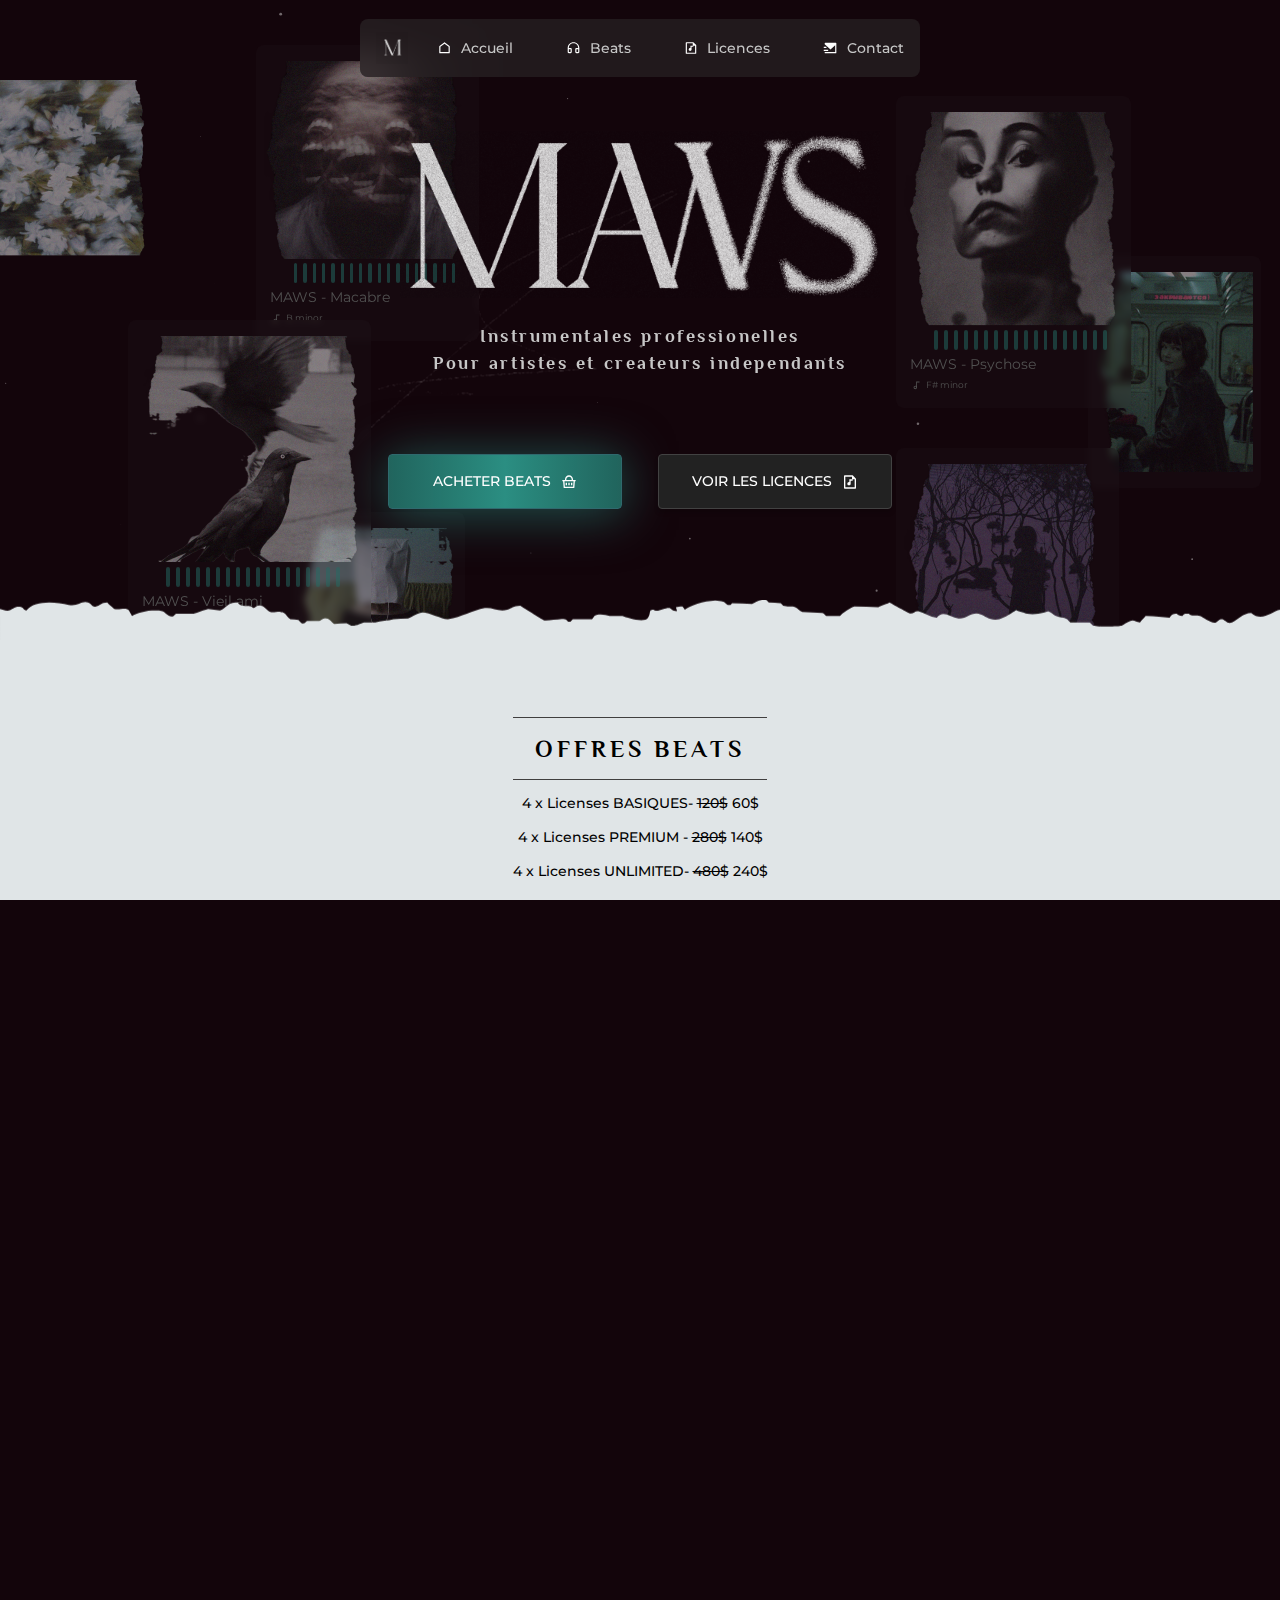
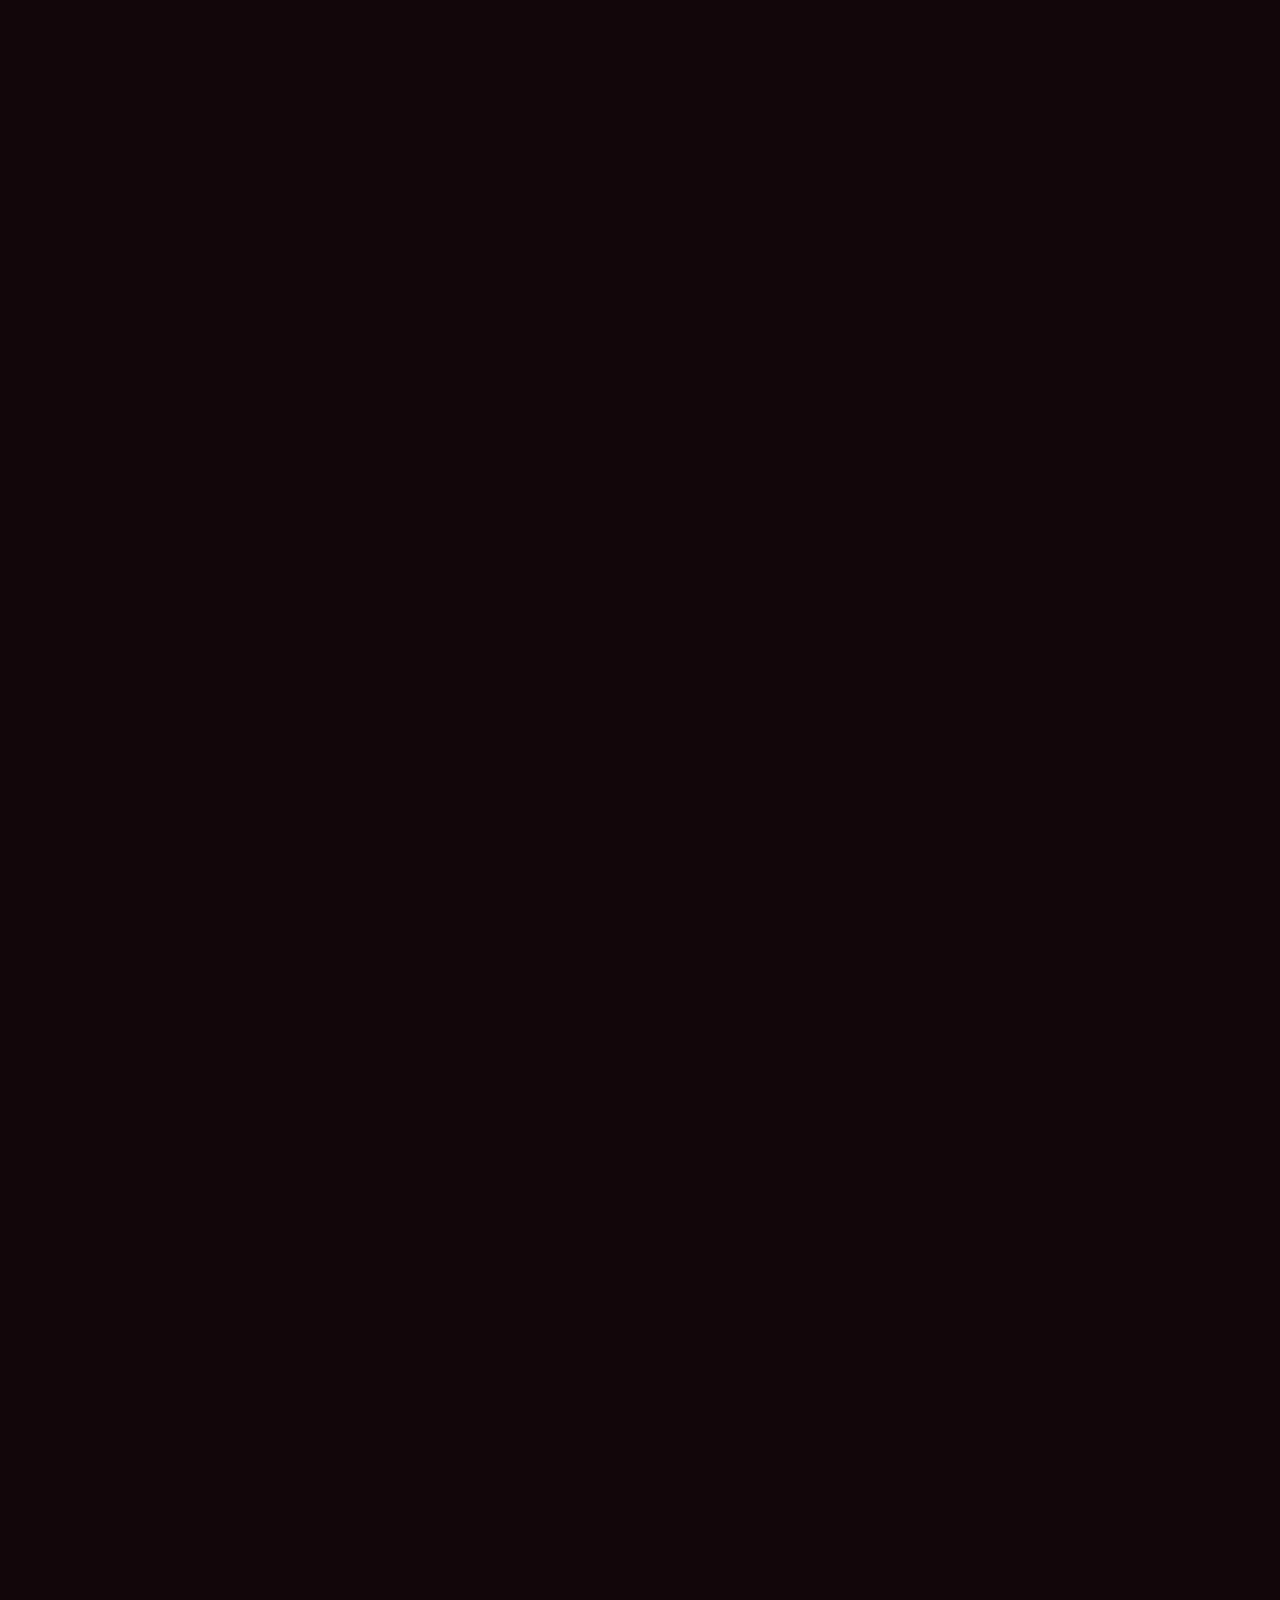
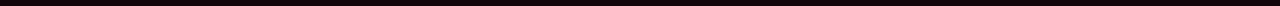
==== commit 3bca2bf9: "ht access + tooltip + nav link fix" ====
--- a/index.html
+++ b/index.html
@@ -237,14 +237,16 @@
             <p>4 x Licenses BASIQUES- <s>120$</s> 60$</p>
             <p>4 x Licenses PREMIUM - <s>280$</s> 140$</p>
             <p>4 x Licenses UNLIMITED- <s>480$</s> 240$</p>
-            <a class="text-btn" href="">
+            <div class="text-btn" href="">
                 <svg width="16" height="16" viewBox="0 0 16 16" fill="none" xmlns="http://www.w3.org/2000/svg">
                     <g id="Frame">
                     <path id="Vector" d="M7.99967 14.6663C4.31777 14.6663 1.33301 11.6815 1.33301 7.99967C1.33301 4.31777 4.31777 1.33301 7.99967 1.33301C11.6815 1.33301 14.6663 4.31777 14.6663 7.99967C14.6663 11.6815 11.6815 14.6663 7.99967 14.6663ZM7.99967 13.333C10.9452 13.333 13.333 10.9452 13.333 7.99967C13.333 5.05415 10.9452 2.66634 7.99967 2.66634C5.05415 2.66634 2.66634 5.05415 2.66634 7.99967C2.66634 10.9452 5.05415 13.333 7.99967 13.333ZM7.33301 4.66634H8.66634V5.99967H7.33301V4.66634ZM7.33301 7.33301H8.66634V11.333H7.33301V7.33301Z"/>
                     </g>
                     </svg>                    
                 Comment ça marche ?
-            </a>
+                <span class="tooltiptext">Ajoute les 4 instrus qui t'intéressent<br>
+                dans le panier pour bénéficier de l'offre.</span>
+            </div>
             <iframe src="https://player.beatstars.com/?storeId=124254" width="100%" height="800" style="max-width:1024px;"> -- none -- </iframe>
             <img class="ripped-paper-top" src="/assets/images/rip.svg" alt="">
             <img class="ripped-paper-bottom" src="/assets/images/rip.svg" alt="">
--- a/css/style.css
+++ b/css/style.css
@@ -121,6 +121,19 @@
   }
 }
 @media (max-width: 528px) {
+  .tooltiptext {
+    text-align: center;
+    padding: 2px 8px 2px 8px;
+    width: 300px;
+    border-radius: 4px;
+    background: rgb(206, 206, 206);
+    left: -25% !important;
+    top: -120% !important;
+    position: absolute;
+    display: -webkit-box;
+    display: -ms-flexbox;
+    display: flex;
+  }
   header {
     z-index: 100 !important;
     display: -webkit-box;
@@ -382,6 +395,7 @@
 }
 
 .text-btn {
+  position: relative;
   display: -webkit-inline-box;
   display: -ms-inline-flexbox;
   display: inline-flex;
@@ -393,7 +407,7 @@
       -ms-flex-align: center;
           align-items: center;
   gap: 8px;
-  text-decoration: none;
+  text-decoration: underline !important;
   font-family: "Montserrat", sans-serif;
   font-size: 0.875em;
   font-weight: 500;
@@ -401,6 +415,9 @@
   -webkit-transition: 0.5s;
   transition: 0.5s;
 }
+.text-btn .tooltiptext {
+  display: none;
+}
 .text-btn svg {
   fill: #236C63;
   -webkit-transition: 0.5s;
@@ -412,6 +429,18 @@
   -webkit-transform: translatey(3px);
           transform: translatey(3px);
   color: #0a1f1c;
+}
+.text-btn:hover .tooltiptext {
+  text-align: center;
+  padding: 2px 8px 2px 8px;
+  width: 300px;
+  border-radius: 4px;
+  background: rgb(206, 206, 206);
+  left: 100%;
+  position: absolute;
+  display: -webkit-box;
+  display: -ms-flexbox;
+  display: flex;
 }
 .text-btn:hover svg {
   -webkit-transition: 0.5s;
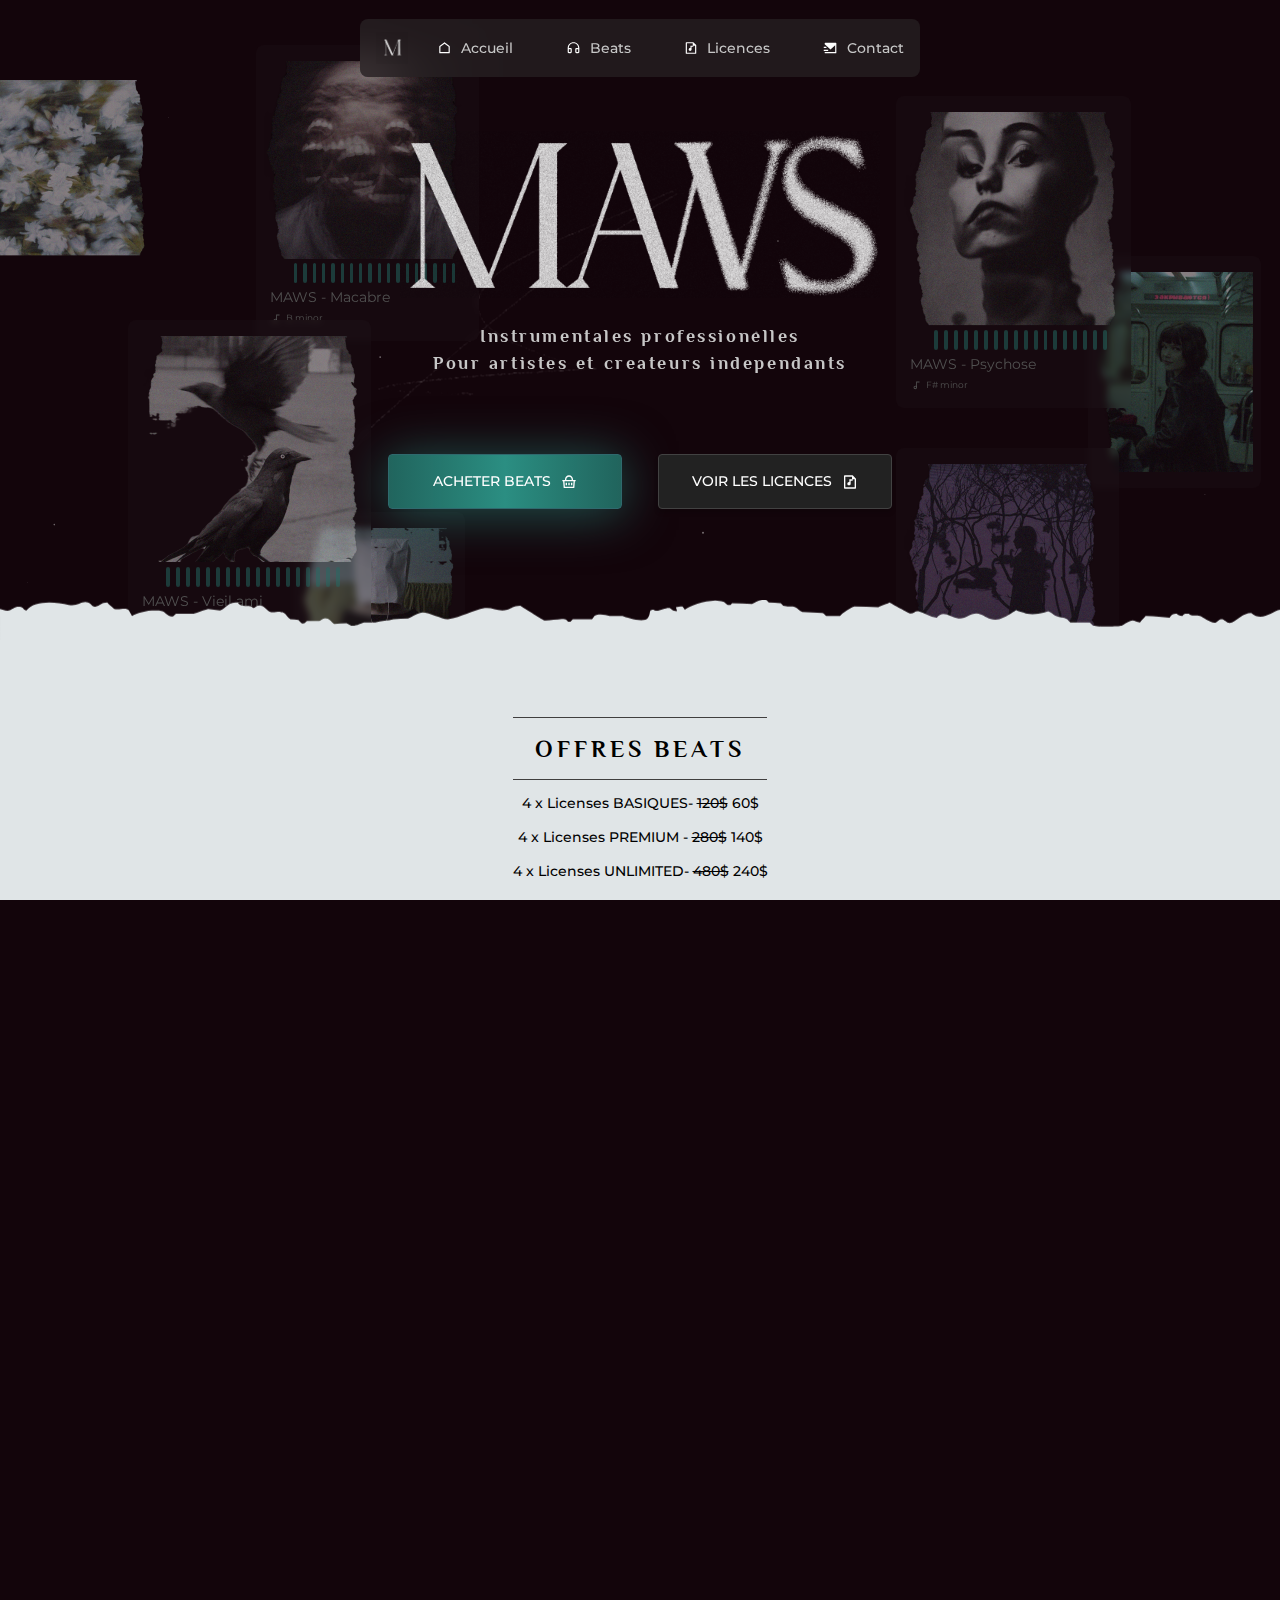
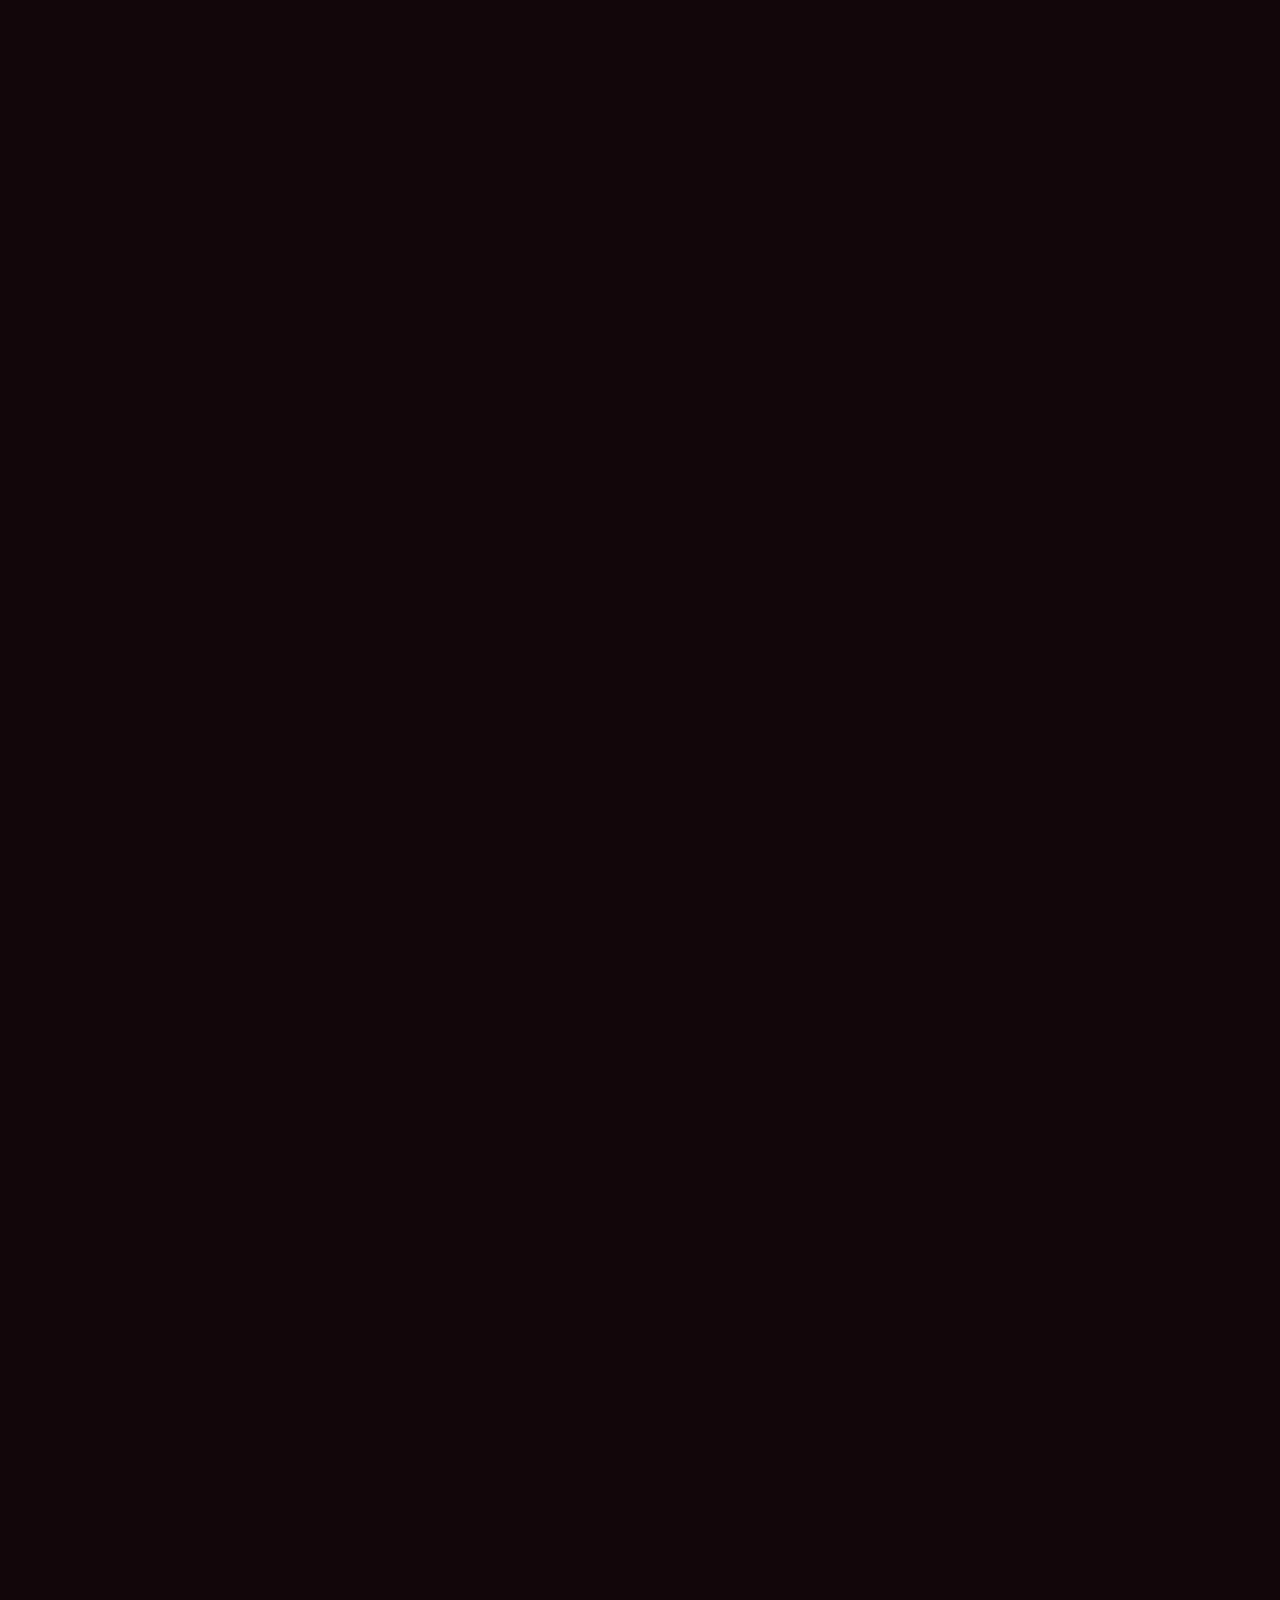
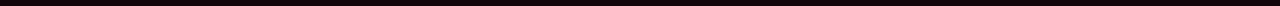
==== commit 403756aa: "favicon" ====
--- a/index.html
+++ b/index.html
@@ -4,7 +4,7 @@
     <meta charset="UTF-8">
     <meta name="viewport" content="width=device-width, initial-scale=1.0">
     <title>Mawsbeats - Instrumentales professionelles</title>
-    <link rel="icon" type="image/x-icon" href="/assets/images/logo.png">
+    <link rel="icon" type="image/x-icon" href="/assets/images/favicon.png">
     <link rel="stylesheet" href="./css/style.css">
     <link rel="preconnect" href="https://fonts.googleapis.com">
     <link rel="preconnect" href="https://fonts.gstatic.com" crossorigin>
